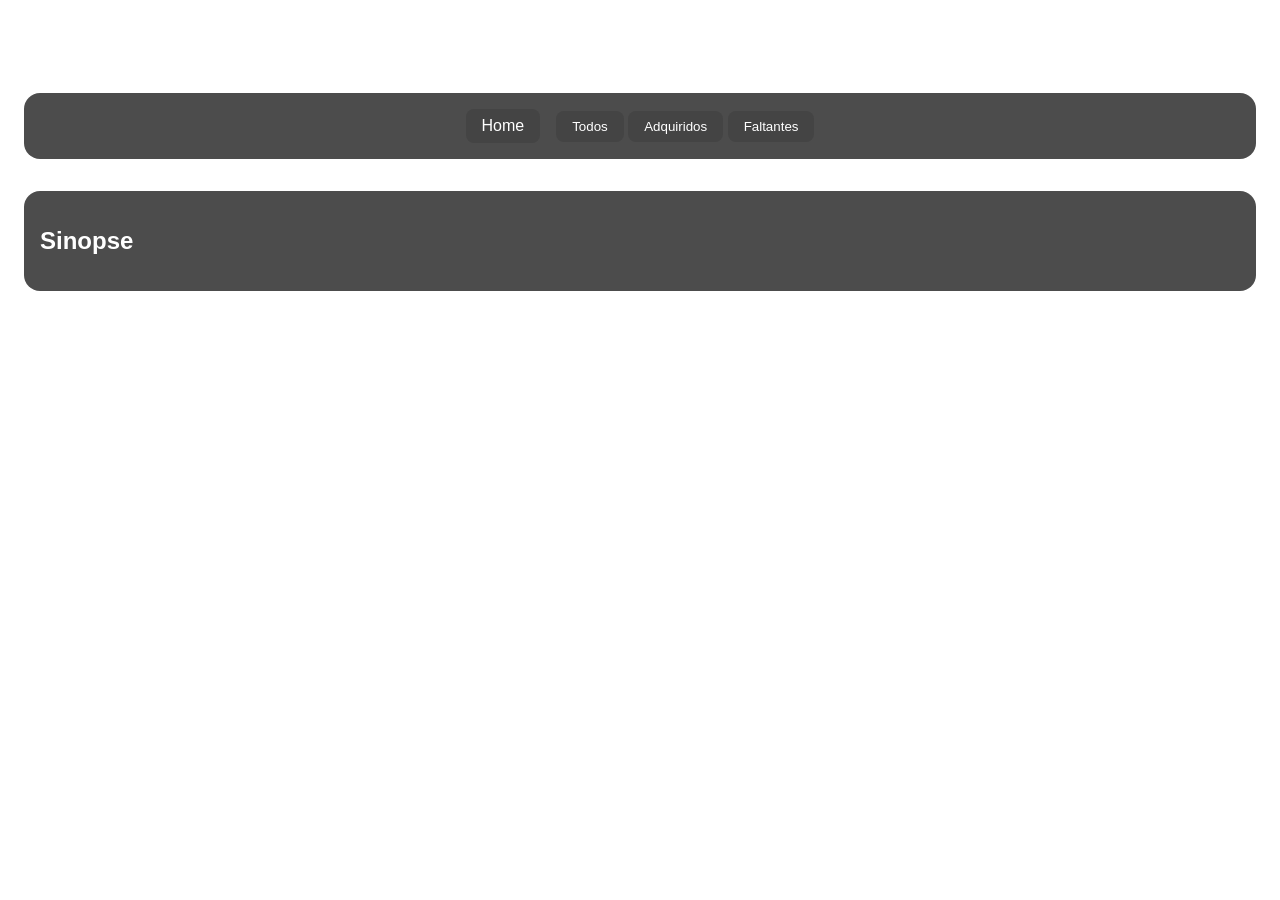
==== volumes.html @ e49b48f2 "update" ====
<!DOCTYPE html>
<html lang="pt">
<head>
    <meta charset="UTF-8">
    <meta name="viewport" content="width=device-width, initial-scale=1.0">
    <link rel="stylesheet" href="style.css">
    <title>Volumes</title>
</head>
<body>
    <header>
        <a href="index.html" class="back-button">&#x2190; Voltar</a>
        <h1 id="manga-title"></h1>
        <div class="filter-bar">
            <a href="index.html" class="home-button">Home</a>
            <div class="filter-options">
                <button class="filter-button" data-filter="all">Todos</button>
                <button class="filter-button" data-filter="Adquirido">Adquiridos</button>
                <button class="filter-button" data-filter="Falta">Faltantes</button>
            </div>
        </div>
    </header>
    <main>
        <div class="synopsis-container">
            <h2>Sinopse</h2>
            <p id="manga-synopsis"></p>
        </div>
        <div class="content-container" id="volumes-container">
            <!-- Cards dos volumes serão adicionados dinamicamente pelo JavaScript -->
        </div>
    </main>
    <script defer type="module" src="volumes.js"></script>
</body>
</html>
---- style.css ----
body {
  /* background-image: url('https://i.redd.it/i-made-manga-pages-based-wallpapers-for-naruto-and-sasuke-v0-ufycsf8i9r1f1.png?width=1920&format=png&auto=webp&s=c64f7062c6dee351422fd7d8c6d6ae13294cc7b7'); */
  background-size: cover;
  background-repeat: no-repeat;
  background-attachment: fixed;
  font-family: sans-serif;
  color: white;
}

header {
    display: grid;
    grid-template-columns: auto 1fr auto;
    align-items: center;
    padding: 16px;
    gap: 16px;
    grid-row-gap: 32px;
}

header h1 {
    text-align: center;
    grid-column: 1 / -1;
    margin: 0;
}

#manga-title {
    grid-column: 2;
}

.back-button {
    grid-column: 1;
    grid-row: 1;
    justify-self: start;
    color: white;
    text-decoration: none;
    font-size: 2rem;
}

.filter-bar {
    grid-column: 1 / -1;
    display: flex;
    justify-content: center;
    align-items: center;
    gap: 16px;
    background: rgba(0,0,0,0.7);
    padding: 16px;
    border-radius: 16px;
}

.home-button, .filter-button {
    background: #444;
    color: white;
    border: none;
    padding: 8px 16px;
    border-radius: 8px;
    cursor: pointer;
    text-decoration: none;
}

.filter-button.active {
    background: #666;
}

#search-bar {
    background: #444;
    border: 1px solid #666;
    color: white;
    padding: 8px;
    border-radius: 8px;
}

content, .content-container {
    display: flex;
    flex-wrap: wrap;
    justify-content: center;
    align-items: center;
    gap: 16px;
}

.card{
    width: 200px;
    height: 300px;
    border-radius: 16px;
    overflow: hidden;
    position: relative;
    box-shadow: 0 4px 8px rgba(0,0,0,0.1);
    cursor: pointer;
}

.card img{
    width: 100%;
    height: 100%;
    object-fit: cover;
    position: absolute;
    top: 0;
    left: 0;
    z-index: -1;
}

.card-info {
    position: absolute;
    bottom: 0;
    left: 0;
    right: 0;
    background: #ffffff;
    background: linear-gradient(0deg, rgba(255, 255, 255, 1) 0%, rgba(255, 255, 255, 1) 50%, rgba(255, 255, 255, 0) 100%);    color: black;
    padding: 16px;
}

.card-info h2 {
    margin: 0;
    font-size: 1.2rem;
}

.card-info p {
    margin: 4px 0 0;
    font-size: 0.9rem;
    opacity: 0.8;
}

.synopsis-container {
    background: rgba(0,0,0,0.7);
    padding: 16px;
    border-radius: 16px;
    margin: 16px;
}

.volume-card {
    cursor: default;
}
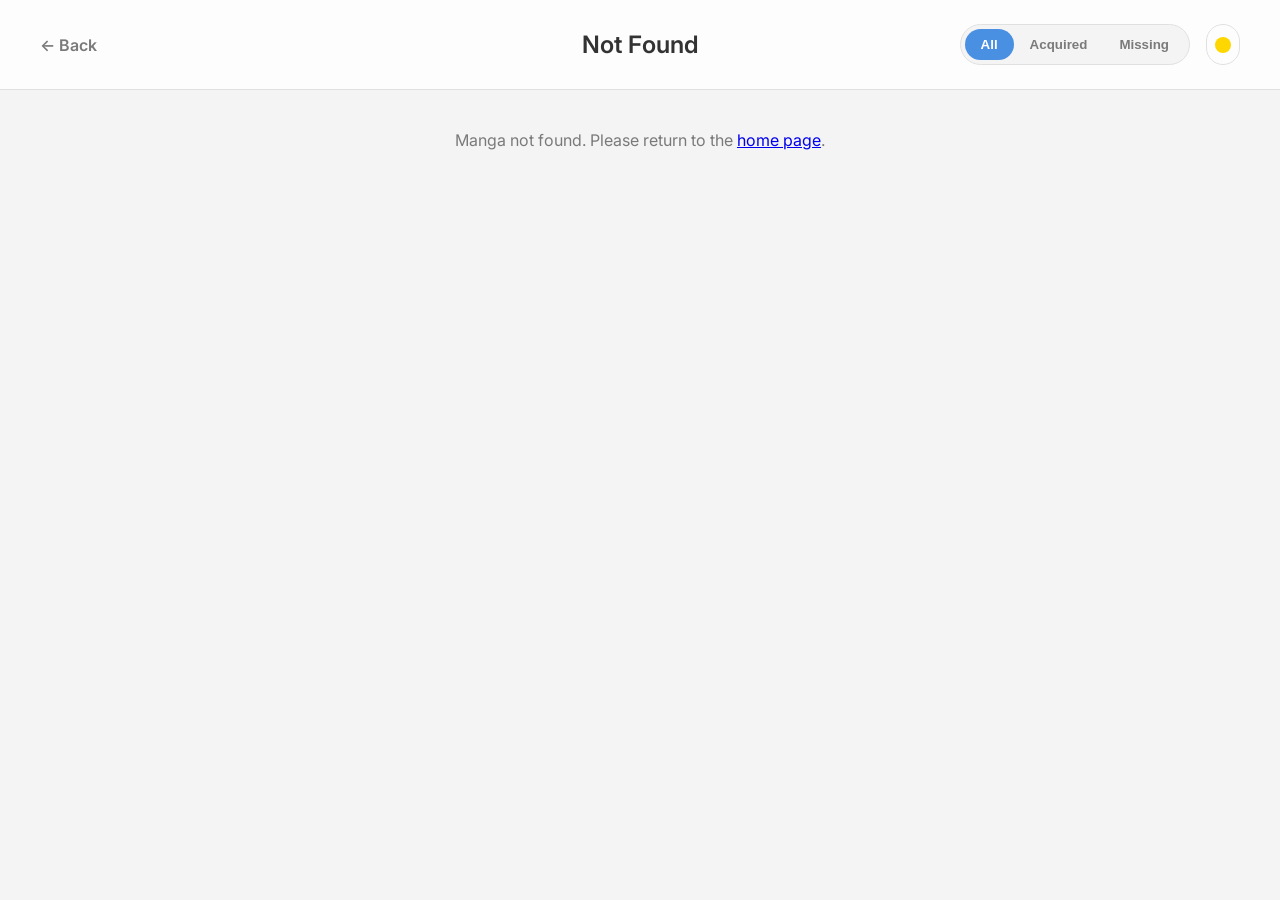
==== commit c69108c6: "update" ====
--- a/volumes.html
+++ b/volumes.html
@@ -4,30 +4,38 @@
     <meta charset="UTF-8">
     <meta name="viewport" content="width=device-width, initial-scale=1.0">
     <link rel="stylesheet" href="style.css">
+    <link rel="preconnect" href="https://fonts.googleapis.com">
+    <link rel="preconnect" href="https://fonts.gstatic.com" crossorigin>
+    <link href="https://fonts.googleapis.com/css2?family=Inter:wght@400;600;700&display=swap" rel="stylesheet">
     <title>Volumes</title>
 </head>
 <body>
     <header>
-        <a href="index.html" class="back-button">&#x2190; Voltar</a>
-        <h1 id="manga-title"></h1>
-        <div class="filter-bar">
-            <a href="index.html" class="home-button">Home</a>
-            <div class="filter-options">
-                <button class="filter-button" data-filter="all">Todos</button>
-                <button class="filter-button" data-filter="Adquirido">Adquiridos</button>
-                <button class="filter-button" data-filter="Falta">Faltantes</button>
+        <div class="header-content">
+            <a href="index.html" class="back-button">&#x2190; Back</a>
+            <h1 id="manga-title"></h1>
+            <div class="controls">
+                <div class="filter-options">
+                    <button class="filter-button active" data-filter="all">All</button>
+                    <button class="filter-button" data-filter="Adquirido">Acquired</button>
+                    <button class="filter-button" data-filter="Falta">Missing</button>
+                </div>
+                <button id="theme-toggle" class="theme-button">
+                    <span class="theme-icon"></span>
+                </button>
             </div>
         </div>
     </header>
     <main>
         <div class="synopsis-container">
-            <h2>Sinopse</h2>
+            <h2>Synopsis</h2>
             <p id="manga-synopsis"></p>
         </div>
-        <div class="content-container" id="volumes-container">
-            <!-- Cards dos volumes serão adicionados dinamicamente pelo JavaScript -->
+        <div class="card-grid" id="volumes-container">
+            <!-- Volume cards will be dynamically added here by JavaScript -->
         </div>
     </main>
     <script defer type="module" src="volumes.js"></script>
+    <script defer src="theme.js"></script>
 </body>
 </html>
--- a/style.css
+++ b/style.css
@@ -1,129 +1,270 @@
+:root {
+    --accent-color: #4A90E2;
+    --accent-color-dark: #357ABD;
+    --font-family: 'Inter', sans-serif;
+}
+
 body {
-  /* background-image: url('https://i.redd.it/i-made-manga-pages-based-wallpapers-for-naruto-and-sasuke-v0-ufycsf8i9r1f1.png?width=1920&format=png&auto=webp&s=c64f7062c6dee351422fd7d8c6d6ae13294cc7b7'); */
-  background-size: cover;
-  background-repeat: no-repeat;
-  background-attachment: fixed;
-  font-family: sans-serif;
-  color: white;
+    --background-color: #111;
+    --header-bg-color: rgba(17, 17, 17, 0.8);
+    --card-color: #1C1C1C;
+    --primary-text-color: #EAEAEA;
+    --secondary-text-color: #A0A0A0;
+    --border-color: #2A2A2A;
+    --shadow-color: rgba(0, 0, 0, 0.5);
+    --noise-texture: url('[data-uri]');
+
+    background-color: var(--background-color);
+    color: var(--primary-text-color);
+    font-family: var(--font-family);
+    margin: 0;
+    background-image: var(--noise-texture);
+    transition: background-color 0.3s, color 0.3s;
+}
+
+body[data-theme="light"] {
+    --background-color: #F4F4F4;
+    --header-bg-color: rgba(255, 255, 255, 0.8);
+    --card-color: #FFFFFF;
+    --primary-text-color: #333333;
+    --secondary-text-color: #7A7A7A;
+    --border-color: #E0E0E0;
+    --shadow-color: rgba(0, 0, 0, 0.1);
+    --noise-texture: none;
 }
 
 header {
+    background-color: var(--header-bg-color);
+    backdrop-filter: blur(10px);
+    border-bottom: 1px solid var(--border-color);
+    padding: 24px;
+    position: sticky;
+    top: 0;
+    z-index: 10;
+    transition: background-color 0.3s, border-color 0.3s;
+}
+
+.header-content {
+    max-width: 1200px;
+    margin: 0 auto;
     display: grid;
-    grid-template-columns: auto 1fr auto;
-    align-items: center;
-    padding: 16px;
-    gap: 16px;
-    grid-row-gap: 32px;
-}
-
-header h1 {
-    text-align: center;
-    grid-column: 1 / -1;
-    margin: 0;
-}
-
-#manga-title {
-    grid-column: 2;
-}
-
-.back-button {
-    grid-column: 1;
-    grid-row: 1;
-    justify-self: start;
-    color: white;
-    text-decoration: none;
-    font-size: 2rem;
-}
-
-.filter-bar {
-    grid-column: 1 / -1;
-    display: flex;
-    justify-content: center;
+    grid-template-columns: 1fr auto 1fr;
     align-items: center;
     gap: 16px;
-    background: rgba(0,0,0,0.7);
-    padding: 16px;
+}
+
+h1 {
+    font-size: 1.5rem;
+    font-weight: 600;
+    margin: 0;
+    text-align: center;
+    white-space: nowrap;
+    overflow: hidden;
+    text-overflow: ellipsis;
+}
+
+.back-button {
+    font-size: 1rem;
+    font-weight: 600;
+    color: var(--secondary-text-color);
+    text-decoration: none;
+    transition: color 0.3s;
+    justify-self: start;
+}
+
+.back-button:hover {
+    color: var(--primary-text-color);
+}
+
+.controls {
+    display: flex;
+    gap: 16px;
+    justify-self: end;
+}
+
+.filter-options {
+    display: flex;
+    background-color: var(--background-color);
+    border-radius: 999px;
+    padding: 4px;
+    border: 1px solid var(--border-color);
+    transition: background-color 0.3s, border-color 0.3s;
+}
+
+.filter-button {
+    background: transparent;
+    border: none;
+    color: var(--secondary-text-color);
+    padding: 8px 16px;
+    border-radius: 999px;
+    cursor: pointer;
+    font-weight: 600;
+    transition: background-color 0.3s, color 0.3s;
+}
+
+.filter-button.active {
+    background-color: var(--accent-color);
+    color: #FFF;
+}
+
+#search-bar {
+    background: var(--background-color);
+    border: 1px solid var(--border-color);
+    color: var(--primary-text-color);
+    border-radius: 999px;
+    padding: 8px 16px;
+    font-size: 0.9rem;
+    width: 200px;
+    transition: background-color 0.3s, border-color 0.3s, color 0.3s;
+}
+
+#search-bar:focus {
+    outline: none;
+    border-color: var(--accent-color);
+}
+
+.theme-button {
+    background: transparent;
+    border: 1px solid var(--border-color);
+    border-radius: 999px;
+    padding: 8px;
+    cursor: pointer;
+    display: flex;
+    align-items: center;
+    justify-content: center;
+    transition: border-color 0.3s, background-color 0.3s;
+}
+
+.theme-icon {
+    width: 16px;
+    height: 16px;
+    border-radius: 50%;
+    background-color: var(--primary-text-color);
+    transition: background-color 0.3s;
+}
+
+body[data-theme="light"] .theme-icon {
+    background-color: #FFD700; /* Sun icon */
+}
+
+body[data-theme="dark"] .theme-icon {
+    background-color: #EAEAEA; /* Moon icon */
+}
+
+main {
+    padding: 24px;
+    max-width: 1200px;
+    margin: 0 auto;
+}
+
+.synopsis-container {
+    background-color: var(--card-color);
+    border: 1px solid var(--border-color);
+    padding: 24px;
     border-radius: 16px;
-}
-
-.home-button, .filter-button {
-    background: #444;
-    color: white;
-    border: none;
-    padding: 8px 16px;
-    border-radius: 8px;
-    cursor: pointer;
-    text-decoration: none;
-}
-
-.filter-button.active {
-    background: #666;
-}
-
-#search-bar {
-    background: #444;
-    border: 1px solid #666;
-    color: white;
-    padding: 8px;
-    border-radius: 8px;
-}
-
-content, .content-container {
-    display: flex;
-    flex-wrap: wrap;
-    justify-content: center;
-    align-items: center;
-    gap: 16px;
-}
-
-.card{
-    width: 200px;
-    height: 300px;
+    margin-bottom: 24px;
+    transition: background-color 0.3s, border-color 0.3s;
+}
+
+.synopsis-container h2 {
+    margin: 0 0 16px 0;
+    font-size: 1.2rem;
+    color: var(--primary-text-color);
+    border-bottom: 1px solid var(--border-color);
+    padding-bottom: 16px;
+    transition: color 0.3s, border-color 0.3s;
+}
+
+.synopsis-container p {
+    margin: 0;
+    font-size: 1rem;
+    line-height: 1.6;
+    color: var(--secondary-text-color);
+    transition: color 0.3s;
+}
+
+.card-grid {
+    display: grid;
+    grid-template-columns: repeat(auto-fill, minmax(220px, 1fr));
+    gap: 24px;
+}
+
+.card {
+    position: relative;
+    background-color: var(--card-color);
     border-radius: 16px;
     overflow: hidden;
+    border: 1px solid var(--border-color);
+    box-shadow: 0 4px 12px var(--shadow-color);
+    transition: transform 0.3s ease, box-shadow 0.3s ease, background-color 0.3s, border-color 0.3s;
+}
+
+.card:hover {
+    transform: translateY(-8px);
+    box-shadow: 0 12px 24px var(--shadow-color), 0 0 20px var(--accent-color);
+}
+
+.card.disabled {
+    cursor: default;
+    transform: none;
+    box-shadow: 0 4px 12px var(--shadow-color);
+}
+
+.card-image-container {
+    width: 100%;
+    padding-top: 140%; /* Aspect ratio for the image */
     position: relative;
-    box-shadow: 0 4px 8px rgba(0,0,0,0.1);
-    cursor: pointer;
-}
-
-.card img{
+    overflow: hidden;
+}
+
+.card-image {
+    position: absolute;
+    top: 0;
+    left: 0;
     width: 100%;
     height: 100%;
     object-fit: cover;
+}
+
+.card-content {
+    padding: 16px;
+}
+
+.card-title {
+    font-size: 1.1rem;
+    font-weight: 600;
+    margin: 0;
+    white-space: nowrap;
+    overflow: hidden;
+    text-overflow: ellipsis;
+    color: var(--primary-text-color);
+    transition: color 0.3s;
+}
+
+.card-subtitle {
+    font-size: 0.9rem;
+    color: var(--secondary-text-color);
+    margin: 4px 0 0;
+    transition: color 0.3s;
+}
+
+.card-volume-count {
     position: absolute;
-    top: 0;
-    left: 0;
-    z-index: -1;
-}
-
-.card-info {
-    position: absolute;
-    bottom: 0;
-    left: 0;
-    right: 0;
-    background: #ffffff;
-    background: linear-gradient(0deg, rgba(255, 255, 255, 1) 0%, rgba(255, 255, 255, 1) 50%, rgba(255, 255, 255, 0) 100%);    color: black;
-    padding: 16px;
-}
-
-.card-info h2 {
-    margin: 0;
-    font-size: 1.2rem;
-}
-
-.card-info p {
-    margin: 4px 0 0;
-    font-size: 0.9rem;
-    opacity: 0.8;
-}
-
-.synopsis-container {
-    background: rgba(0,0,0,0.7);
-    padding: 16px;
-    border-radius: 16px;
-    margin: 16px;
-}
-
-.volume-card {
-    cursor: default;
-}
+    bottom: 8px;
+    right: 8px;
+    background-color: rgba(0, 0, 0, 0.5);
+    color: #FFFFFF;
+    font-size: 0.75rem;
+    font-weight: 600;
+    padding: 4px 8px;
+    border-radius: 8px;
+    margin: 0;
+    z-index: 2;
+}
+
+.no-results {
+    color: var(--secondary-text-color);
+    text-align: center;
+    width: 100%;
+    grid-column: 1 / -1;
+}
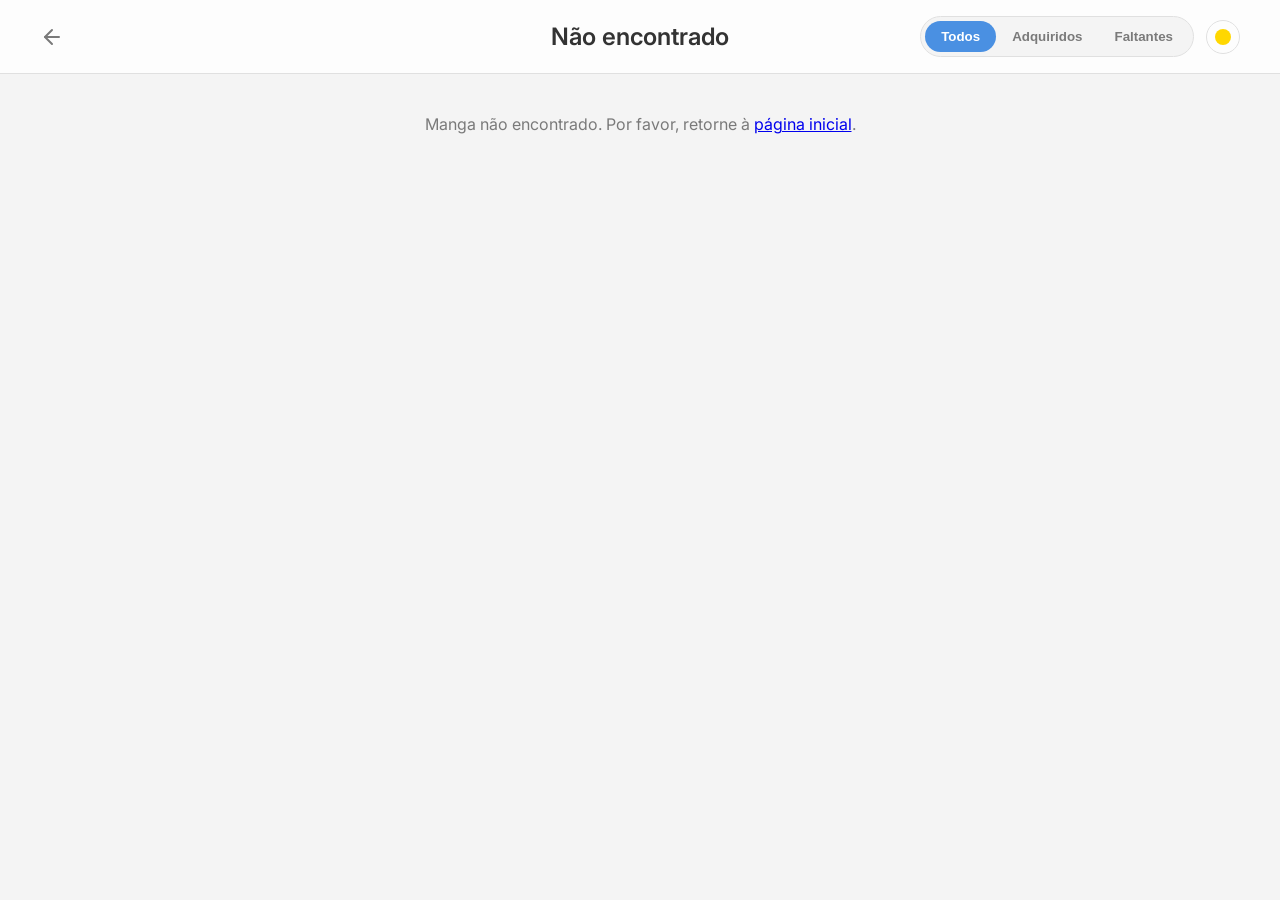
==== commit 960ac842: "update" ====
--- a/volumes.html
+++ b/volumes.html
@@ -12,13 +12,15 @@
 <body>
     <header>
         <div class="header-content">
-            <a href="index.html" class="back-button">&#x2190; Back</a>
+            <a href="index.html" class="back-button">
+                <svg xmlns="http://www.w3.org/2000/svg" width="24" height="24" viewBox="0 0 24 24" fill="none" stroke="currentColor" stroke-width="2" stroke-linecap="round" stroke-linejoin="round" class="feather feather-arrow-left"><line x1="19" y1="12" x2="5" y2="12"></line><polyline points="12 19 5 12 12 5"></polyline></svg>
+            </a>
             <h1 id="manga-title"></h1>
             <div class="controls">
                 <div class="filter-options">
-                    <button class="filter-button active" data-filter="all">All</button>
-                    <button class="filter-button" data-filter="Adquirido">Acquired</button>
-                    <button class="filter-button" data-filter="Falta">Missing</button>
+                    <button class="filter-button active" data-filter="all">Todos</button>
+                    <button class="filter-button" data-filter="Adquirido">Adquiridos</button>
+                    <button class="filter-button" data-filter="Falta">Faltantes</button>
                 </div>
                 <button id="theme-toggle" class="theme-button">
                     <span class="theme-icon"></span>
@@ -28,7 +30,7 @@
     </header>
     <main>
         <div class="synopsis-container">
-            <h2>Synopsis</h2>
+            <h2>Sinopse</h2>
             <p id="manga-synopsis"></p>
         </div>
         <div class="card-grid" id="volumes-container">
--- a/style.css
+++ b/style.css
@@ -37,11 +37,11 @@
     background-color: var(--header-bg-color);
     backdrop-filter: blur(10px);
     border-bottom: 1px solid var(--border-color);
-    padding: 24px;
+    padding: 16px 24px;
     position: sticky;
     top: 0;
     z-index: 10;
-    transition: background-color 0.3s, border-color 0.3s;
+    transition: background-color 0.3s, border-color 0.3s, opacity 0.4s ease-out;
 }
 
 .header-content {
@@ -64,6 +64,8 @@
 }
 
 .back-button {
+    display: flex;
+    align-items: center;
     font-size: 1rem;
     font-weight: 600;
     color: var(--secondary-text-color);
@@ -78,8 +80,9 @@
 
 .controls {
     display: flex;
-    gap: 16px;
+    gap: 12px;
     justify-self: end;
+    align-items: center; /* This is the new line */
 }
 
 .filter-options {
@@ -157,36 +160,16 @@
     margin: 0 auto;
 }
 
-.synopsis-container {
-    background-color: var(--card-color);
-    border: 1px solid var(--border-color);
-    padding: 24px;
-    border-radius: 16px;
-    margin-bottom: 24px;
-    transition: background-color 0.3s, border-color 0.3s;
-}
-
-.synopsis-container h2 {
-    margin: 0 0 16px 0;
-    font-size: 1.2rem;
-    color: var(--primary-text-color);
-    border-bottom: 1px solid var(--border-color);
-    padding-bottom: 16px;
-    transition: color 0.3s, border-color 0.3s;
-}
-
-.synopsis-container p {
-    margin: 0;
-    font-size: 1rem;
-    line-height: 1.6;
-    color: var(--secondary-text-color);
-    transition: color 0.3s;
-}
-
 .card-grid {
     display: grid;
     grid-template-columns: repeat(auto-fill, minmax(220px, 1fr));
     gap: 24px;
+    transition: opacity 0.4s ease-out;
+}
+
+.card-grid.grid-faded {
+    opacity: 0.2;
+    pointer-events: none;
 }
 
 .card {
@@ -196,7 +179,7 @@
     overflow: hidden;
     border: 1px solid var(--border-color);
     box-shadow: 0 4px 12px var(--shadow-color);
-    transition: transform 0.3s ease, box-shadow 0.3s ease, background-color 0.3s, border-color 0.3s;
+    transition: transform 0.3s ease, box-shadow 0.3s ease, background-color 0.3s, border-color 0.3s, opacity 0.4s ease-out;
 }
 
 .card:hover {
@@ -204,15 +187,9 @@
     box-shadow: 0 12px 24px var(--shadow-color), 0 0 20px var(--accent-color);
 }
 
-.card.disabled {
-    cursor: default;
-    transform: none;
-    box-shadow: 0 4px 12px var(--shadow-color);
-}
-
 .card-image-container {
     width: 100%;
-    padding-top: 140%; /* Aspect ratio for the image */
+    padding-top: 140%;
     position: relative;
     overflow: hidden;
 }
@@ -237,29 +214,24 @@
     white-space: nowrap;
     overflow: hidden;
     text-overflow: ellipsis;
-    color: var(--primary-text-color);
-    transition: color 0.3s;
 }
 
 .card-subtitle {
     font-size: 0.9rem;
     color: var(--secondary-text-color);
     margin: 4px 0 0;
-    transition: color 0.3s;
 }
 
 .card-volume-count {
     position: absolute;
-    bottom: 8px;
-    right: 8px;
-    background-color: rgba(0, 0, 0, 0.5);
+    bottom: 6px;
+    right: 6px;
+    background-color: rgba(0, 0, 0, 0.4);
     color: #FFFFFF;
-    font-size: 0.75rem;
-    font-weight: 600;
-    padding: 4px 8px;
-    border-radius: 8px;
-    margin: 0;
-    z-index: 2;
+    font-size: 0.7rem;
+    font-weight: 500;
+    padding: 3px 6px;
+    border-radius: 6px;
 }
 
 .no-results {
@@ -268,3 +240,121 @@
     width: 100%;
     grid-column: 1 / -1;
 }
+
+/* --- Shared Element Transition --- */
+
+.flying-clone {
+    z-index: 10000;
+    object-fit: cover;
+    transition: top 0.5s ease-in-out, left 0.5s ease-in-out, width 0.5s ease-in-out, height 0.5s ease-in-out, border-radius 0.5s ease-in-out;
+}
+
+.loading-overlay {
+    position: fixed;
+    top: 0;
+    left: 0;
+    width: 100%;
+    height: 100%;
+    background-color: rgba(0, 0, 0, 0.6);
+    backdrop-filter: blur(10px);
+    z-index: 9999;
+    display: flex;
+    align-items: center;
+    justify-content: center;
+    opacity: 0;
+    transition: opacity 0.5s ease-out;
+}
+
+.loading-overlay.visible {
+    opacity: 1;
+}
+
+.loading-card {
+    position: relative;
+    width: 90vw;
+    max-width: 800px;
+    height: 70vh;
+    max-height: 500px;
+    border-radius: 24px;
+    box-shadow: 0 16px 48px var(--shadow-color);
+    border: 1px solid var(--border-color);
+    background-size: cover;
+    background-position: center;
+    overflow: hidden;
+}
+
+.loading-card::before {
+    content: '';
+    position: absolute;
+    top: 0;
+    left: 0;
+    width: 100%;
+    height: 100%;
+    background: linear-gradient(to right, rgba(0,0,0,0.8) 30%, rgba(0,0,0,0.2) 70%);
+    z-index: 1;
+}
+
+.loading-content {
+    position: relative;
+    display: flex;
+    gap: 32px;
+    padding: 40px;
+    width: 100%;
+    height: 100%;
+    z-index: 2;
+    box-sizing: border-box;
+}
+
+.loading-cover {
+    width: 35%;
+    height: 100%;
+    object-fit: cover;
+    border-radius: 16px;
+    box-shadow: 0 8px 24px rgba(0, 0, 0, 0.5);
+    flex-shrink: 0;
+}
+
+.loading-info {
+    flex: 1;
+    display: flex;
+    flex-direction: column;
+    color: #FFFFFF;
+    height: 100%;
+    overflow: hidden;
+    transition: opacity 0.4s ease-out 0.3s;
+}
+
+.loading-info h2 {
+    font-size: 2.2rem;
+    font-weight: 700;
+    margin: 0 0 16px 0;
+    text-shadow: 0 2px 8px rgba(0,0,0,0.7);
+    flex-shrink: 0;
+}
+
+.loading-info p {
+    flex-grow: 1;
+    overflow-y: auto;
+    line-height: 1.7;
+    font-size: 1rem;
+    color: rgba(255, 255, 255, 0.85);
+    margin: 0;
+    padding-right: 16px;
+}
+
+.loading-spinner {
+    align-self: center;
+    margin-top: 24px;
+    border: 4px solid rgba(255, 255, 255, 0.3);
+    border-radius: 50%;
+    border-top: 4px solid var(--accent-color);
+    width: 40px;
+    height: 40px;
+    animation: spin 1s linear infinite;
+    flex-shrink: 0;
+}
+
+@keyframes spin {
+    0% { transform: rotate(0deg); }
+    100% { transform: rotate(360deg); }
+}
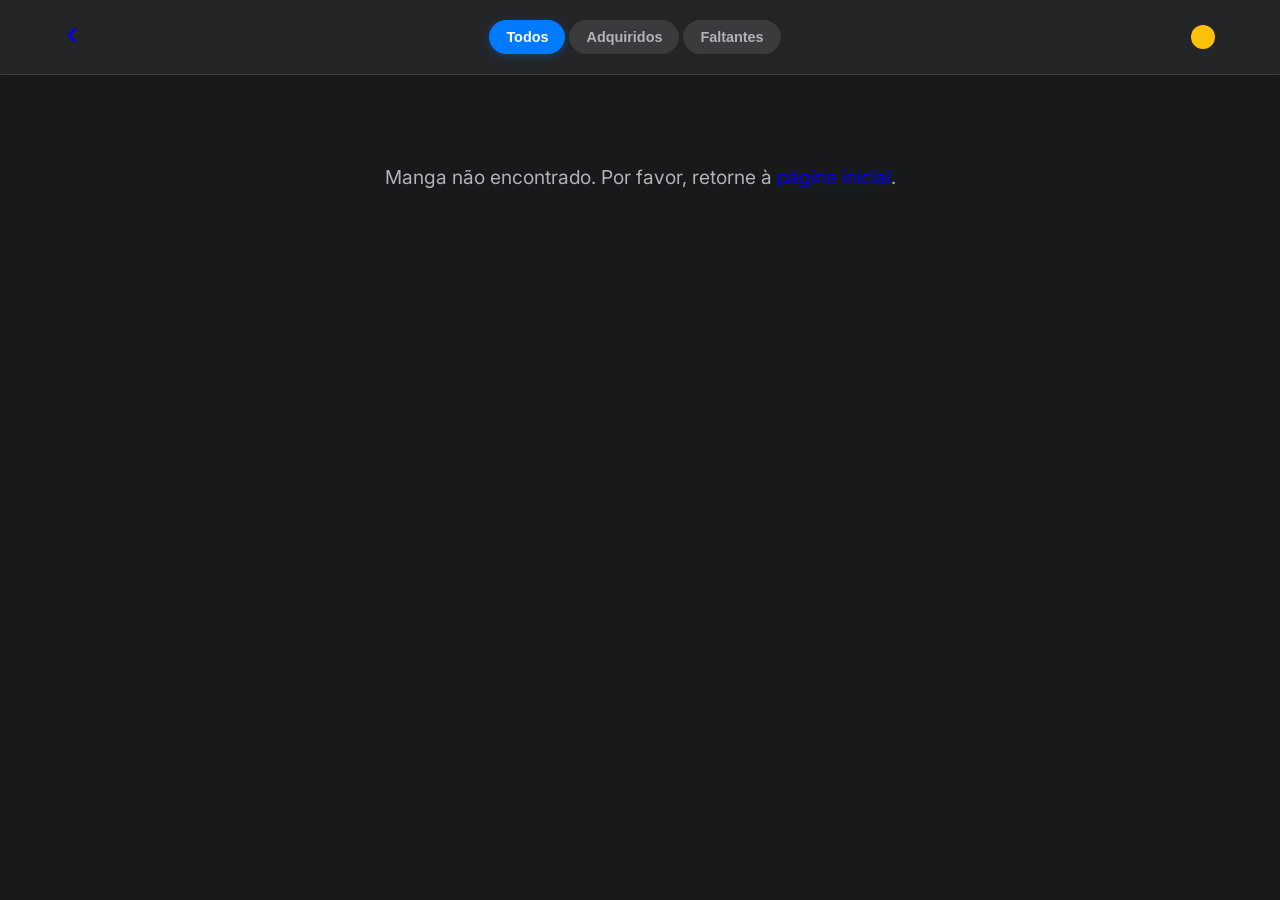
==== commit ea831389: "update" ====
--- a/volumes.html
+++ b/volumes.html
@@ -1,43 +1,46 @@
 <!DOCTYPE html>
-<html lang="pt">
+<html lang="pt-BR">
 <head>
     <meta charset="UTF-8">
     <meta name="viewport" content="width=device-width, initial-scale=1.0">
+    <title id="page-title">Carregando...</title>
     <link rel="stylesheet" href="style.css">
     <link rel="preconnect" href="https://fonts.googleapis.com">
     <link rel="preconnect" href="https://fonts.gstatic.com" crossorigin>
     <link href="https://fonts.googleapis.com/css2?family=Inter:wght@400;600;700&display=swap" rel="stylesheet">
-    <title>Volumes</title>
 </head>
-<body>
-    <header>
+<body data-theme="dark">
+
+    <div class="wallpaper-bg" id="manga-wallpaper-bg"></div>
+
+    <header class="manga-header">
         <div class="header-content">
-            <a href="index.html" class="back-button">
-                <svg xmlns="http://www.w3.org/2000/svg" width="24" height="24" viewBox="0 0 24 24" fill="none" stroke="currentColor" stroke-width="2" stroke-linecap="round" stroke-linejoin="round" class="feather feather-arrow-left"><line x1="19" y1="12" x2="5" y2="12"></line><polyline points="12 19 5 12 12 5"></polyline></svg>
+            <a href="index.html" class="back-button" aria-label="Voltar para a coleção">
+                <svg xmlns="http://www.w3.org/2000/svg" width="24" height="24" viewBox="0 0 24 24" fill="none" stroke="currentColor" stroke-width="2.5" stroke-linecap="round" stroke-linejoin="round"><path d="M15 18L9 12l6-6"/></svg>
             </a>
-            <h1 id="manga-title"></h1>
-            <div class="controls">
-                <div class="filter-options">
-                    <button class="filter-button active" data-filter="all">Todos</button>
-                    <button class="filter-button" data-filter="Adquirido">Adquiridos</button>
-                    <button class="filter-button" data-filter="Falta">Faltantes</button>
-                </div>
-                <button id="theme-toggle" class="theme-button">
-                    <span class="theme-icon"></span>
-                </button>
+            <div class="filter-controls">
+                <button class="filter-button active" data-filter="all">Todos</button>
+                <button class="filter-button" data-filter="Adquirido">Adquiridos</button>
+                <button class="filter-button" data-filter="Falta">Faltantes</button>
             </div>
+            <button class="theme-button" aria-label="Mudar tema">
+                <div class="theme-icon"></div>
+            </button>
         </div>
     </header>
-    <main>
-        <div class="synopsis-container">
-            <h2>Sinopse</h2>
-            <p id="manga-synopsis"></p>
+
+    <main class="manga-detail-main">
+        <div class="manga-info">
+            <h1 id="manga-title">Carregando...</h1>
+            <p id="manga-synopsis">Carregando...</p>
         </div>
-        <div class="card-grid" id="volumes-container">
-            <!-- Volume cards will be dynamically added here by JavaScript -->
+
+        <div id="volumes-container" class="card-grid">
+            <!-- Volumes do mangá serão inseridos aqui -->
         </div>
     </main>
-    <script defer type="module" src="volumes.js"></script>
-    <script defer src="theme.js"></script>
+
+    <script src="theme.js"></script>
+    <script type="module" src="volumes.js"></script>
 </body>
 </html>
--- a/style.css
+++ b/style.css
@@ -1,197 +1,201 @@
+/* Basic Reset & Root Variables */
 :root {
-    --accent-color: #4A90E2;
-    --accent-color-dark: #357ABD;
-    --font-family: 'Inter', sans-serif;
+    --background-color-light: #f0f2f5;
+    --background-color-secondary-light: #ffffff;
+    --background-color-tertiary-light: #e4e6eb;
+    --text-color-light: #050505;
+    --text-color-secondary-light: #65676b;
+    --border-color-light: #ced0d4;
+    --accent-color: #007bff; 
+    --accent-color-darker: #0056b3;
+    --accent-color-translucent: rgba(0, 123, 255, 0.1);
+    --accent-color-rgb: 0, 123, 255;
+
+    --background-color-dark: #18191a;
+    --background-color-secondary-dark: #242526;
+    --background-color-tertiary-dark: #3a3b3c;
+    --text-color-dark: #e4e6eb;
+    --text-color-secondary-dark: #b0b3b8;
+    --border-color-dark: #3a3b3c;
+
+    --card-shadow: 0 4px 12px rgba(0, 0, 0, 0.1);
+    --card-shadow-hover: 0 6px 16px rgba(0, 0, 0, 0.12);
+    --card-border-radius: 12px;
+}
+
+[data-theme='light'] {
+    --background-color: var(--background-color-light);
+    --background-color-secondary: var(--background-color-secondary-light);
+    --background-color-tertiary: var(--background-color-tertiary-light);
+    --text-color: var(--text-color-light);
+    --text-color-secondary: var(--text-color-secondary-light);
+    --border-color: var(--border-color-light);
+}
+
+[data-theme='dark'] {
+    --background-color: var(--background-color-dark);
+    --background-color-secondary: var(--background-color-secondary-dark);
+    --background-color-tertiary: var(--background-color-tertiary-dark);
+    --text-color: var(--text-color-dark);
+    --text-color-secondary: var(--text-color-secondary-dark);
+    --border-color: var(--border-color-dark);
+}
+
+* {
+    margin: 0;
+    padding: 0;
+    box-sizing: border-box;
 }
 
 body {
-    --background-color: #111;
-    --header-bg-color: rgba(17, 17, 17, 0.8);
-    --card-color: #1C1C1C;
-    --primary-text-color: #EAEAEA;
-    --secondary-text-color: #A0A0A0;
-    --border-color: #2A2A2A;
-    --shadow-color: rgba(0, 0, 0, 0.5);
-    --noise-texture: url('[data-uri]');
-
+    font-family: 'Inter', sans-serif;
     background-color: var(--background-color);
-    color: var(--primary-text-color);
-    font-family: var(--font-family);
-    margin: 0;
-    background-image: var(--noise-texture);
+    color: var(--text-color);
     transition: background-color 0.3s, color 0.3s;
-}
-
-body[data-theme="light"] {
-    --background-color: #F4F4F4;
-    --header-bg-color: rgba(255, 255, 255, 0.8);
-    --card-color: #FFFFFF;
-    --primary-text-color: #333333;
-    --secondary-text-color: #7A7A7A;
-    --border-color: #E0E0E0;
-    --shadow-color: rgba(0, 0, 0, 0.1);
-    --noise-texture: none;
-}
-
+    font-size: 16px;
+}
+
+/* Main Wallpaper */
+.main-wallpaper {
+    position: fixed;
+    top: 0;
+    left: 0;
+    width: 100%;
+    height: 100%;
+    z-index: -1;
+    background-size: cover;
+    background-position: center;
+    opacity: 0;
+    transition: opacity 0.5s ease-in-out;
+    filter: blur(8px) brightness(0.6);
+}
+
+.main-wallpaper.visible {
+    opacity: 0.2;
+}
+
+/* Header */
 header {
-    background-color: var(--header-bg-color);
-    backdrop-filter: blur(10px);
-    border-bottom: 1px solid var(--border-color);
-    padding: 16px 24px;
+    background-color: var(--background-color-secondary);
+    padding: 20px 0;
     position: sticky;
     top: 0;
-    z-index: 10;
-    transition: background-color 0.3s, border-color 0.3s, opacity 0.4s ease-out;
+    z-index: 100;
+    box-shadow: 0 2px 10px rgba(0, 0, 0, 0.1);
+    border-bottom: 1px solid var(--border-color);
 }
 
 .header-content {
     max-width: 1200px;
     margin: 0 auto;
-    display: grid;
-    grid-template-columns: 1fr auto 1fr;
+    padding: 0 20px;
+    display: flex;
+    justify-content: space-between;
     align-items: center;
-    gap: 16px;
-}
-
-h1 {
-    font-size: 1.5rem;
-    font-weight: 600;
-    margin: 0;
-    text-align: center;
-    white-space: nowrap;
-    overflow: hidden;
-    text-overflow: ellipsis;
-}
-
-.back-button {
+}
+
+header h1 {
+    font-size: 1.8rem;
+    font-weight: 700;
+    color: var(--text-color);
+}
+
+.controls {
     display: flex;
     align-items: center;
+    gap: 15px;
+}
+
+/* Search Bar */
+#search-bar {
+    padding: 10px 15px;
+    border-radius: 20px;
+    border: 1px solid var(--border-color);
+    background-color: var(--background-color-tertiary);
+    color: var(--text-color);
     font-size: 1rem;
-    font-weight: 600;
-    color: var(--secondary-text-color);
-    text-decoration: none;
-    transition: color 0.3s;
-    justify-self: start;
-}
-
-.back-button:hover {
-    color: var(--primary-text-color);
-}
-
-.controls {
-    display: flex;
-    gap: 12px;
-    justify-self: end;
-    align-items: center; /* This is the new line */
-}
-
-.filter-options {
-    display: flex;
-    background-color: var(--background-color);
-    border-radius: 999px;
-    padding: 4px;
-    border: 1px solid var(--border-color);
-    transition: background-color 0.3s, border-color 0.3s;
-}
-
-.filter-button {
-    background: transparent;
-    border: none;
-    color: var(--secondary-text-color);
-    padding: 8px 16px;
-    border-radius: 999px;
-    cursor: pointer;
-    font-weight: 600;
-    transition: background-color 0.3s, color 0.3s;
-}
-
-.filter-button.active {
-    background-color: var(--accent-color);
-    color: #FFF;
-}
-
-#search-bar {
-    background: var(--background-color);
-    border: 1px solid var(--border-color);
-    color: var(--primary-text-color);
-    border-radius: 999px;
-    padding: 8px 16px;
-    font-size: 0.9rem;
-    width: 200px;
-    transition: background-color 0.3s, border-color 0.3s, color 0.3s;
+    width: 250px;
+    transition: all 0.2s ease-in-out;
 }
 
 #search-bar:focus {
     outline: none;
     border-color: var(--accent-color);
-}
-
+    box-shadow: 0 0 0 3px var(--accent-color-translucent);
+}
+
+/* Theme Button */
 .theme-button {
-    background: transparent;
-    border: 1px solid var(--border-color);
-    border-radius: 999px;
-    padding: 8px;
+    background: none;
+    border: none;
     cursor: pointer;
+    padding: 5px;
+    border-radius: 50%;
     display: flex;
     align-items: center;
     justify-content: center;
-    transition: border-color 0.3s, background-color 0.3s;
+    flex-shrink: 0;
 }
 
 .theme-icon {
-    width: 16px;
-    height: 16px;
+    width: 24px;
+    height: 24px;
     border-radius: 50%;
-    background-color: var(--primary-text-color);
-    transition: background-color 0.3s;
-}
-
-body[data-theme="light"] .theme-icon {
-    background-color: #FFD700; /* Sun icon */
-}
-
-body[data-theme="dark"] .theme-icon {
-    background-color: #EAEAEA; /* Moon icon */
-}
-
+    transition: all 0.3s ease-in-out;
+}
+
+[data-theme='dark'] .theme-icon { background-color: #ffc107; }
+[data-theme='light'] .theme-icon { background-color: #18191a; }
+
+/* Main Content Grid */
 main {
-    padding: 24px;
+    padding: 40px 20px;
+}
+
+.card-grid {
     max-width: 1200px;
     margin: 0 auto;
-}
-
-.card-grid {
     display: grid;
-    grid-template-columns: repeat(auto-fill, minmax(220px, 1fr));
-    gap: 24px;
-    transition: opacity 0.4s ease-out;
+    grid-template-columns: repeat(auto-fill, minmax(180px, 1fr));
+    gap: 30px;
+    transition: opacity 0.3s ease-out;
 }
 
 .card-grid.grid-faded {
-    opacity: 0.2;
-    pointer-events: none;
-}
-
+    opacity: 0;
+}
+
+.no-results {
+    grid-column: 1 / -1;
+    text-align: center;
+    font-size: 1.2rem;
+    color: var(--text-color-secondary);
+    margin-top: 50px;
+}
+
+/* Card Styling */
 .card {
-    position: relative;
-    background-color: var(--card-color);
-    border-radius: 16px;
+    background-color: var(--background-color-secondary);
+    border-radius: var(--card-border-radius);
     overflow: hidden;
-    border: 1px solid var(--border-color);
-    box-shadow: 0 4px 12px var(--shadow-color);
-    transition: transform 0.3s ease, box-shadow 0.3s ease, background-color 0.3s, border-color 0.3s, opacity 0.4s ease-out;
+    text-decoration: none;
+    color: var(--text-color);
+    box-shadow: var(--card-shadow);
+    transition: transform 0.2s ease-in-out, box-shadow 0.2s ease-in-out;
+    display: flex;
+    flex-direction: column;
+    cursor: pointer;
 }
 
 .card:hover {
-    transform: translateY(-8px);
-    box-shadow: 0 12px 24px var(--shadow-color), 0 0 20px var(--accent-color);
+    transform: translateY(-5px);
+    box-shadow: var(--card-shadow-hover);
 }
 
 .card-image-container {
     width: 100%;
-    padding-top: 140%;
+    padding-top: 140%; 
     position: relative;
-    overflow: hidden;
 }
 
 .card-image {
@@ -204,65 +208,82 @@
 }
 
 .card-content {
-    padding: 16px;
+    padding: 15px;
+    display: flex;
+    flex-direction: column;
+    flex-grow: 1;
 }
 
 .card-title {
-    font-size: 1.1rem;
+    font-size: 1rem;
     font-weight: 600;
-    margin: 0;
-    white-space: nowrap;
-    overflow: hidden;
-    text-overflow: ellipsis;
+    line-height: 1.3;
 }
 
 .card-subtitle {
+    font-size: 0.8rem;
+    color: var(--text-color-secondary);
+    margin-top: 4px;
+}
+
+.card-volume-count {
+    font-size: 0.8rem;
+    font-weight: 600;
+    background-color: var(--accent-color);
+    color: white;
+    padding: 3px 8px;
+    border-radius: 12px;
+    margin: 15px;
+    align-self: flex-end;
+}
+
+/* Filter Controls */
+.filter-options {
+    display: flex;
+    gap: 10px;
+}
+
+.filter-button {
+    background-color: var(--background-color-tertiary);
+    color: var(--text-color-secondary);
+    border: 1px solid var(--border-color);
+    padding: 8px 16px;
+    border-radius: 20px;
+    cursor: pointer;
     font-size: 0.9rem;
-    color: var(--secondary-text-color);
-    margin: 4px 0 0;
-}
-
-.card-volume-count {
-    position: absolute;
-    bottom: 6px;
-    right: 6px;
-    background-color: rgba(0, 0, 0, 0.4);
-    color: #FFFFFF;
-    font-size: 0.7rem;
-    font-weight: 500;
-    padding: 3px 6px;
-    border-radius: 6px;
-}
-
-.no-results {
-    color: var(--secondary-text-color);
-    text-align: center;
-    width: 100%;
-    grid-column: 1 / -1;
+    font-weight: 600;
+    transition: all 0.2s ease-in-out;
+    box-shadow: 0 1px 3px rgba(0,0,0,0.05);
+}
+
+.filter-button:hover {
+    background-color: var(--accent-color-translucent);
+    border-color: var(--accent-color);
+    color: var(--accent-color);
+}
+
+.filter-button.active {
+    background-color: var(--accent-color);
+    color: white;
+    border-color: var(--accent-color);
+    box-shadow: 0 2px 8px rgba(var(--accent-color-rgb), 0.3);
 }
 
 /* --- Shared Element Transition --- */
-
-.flying-clone {
-    z-index: 10000;
-    object-fit: cover;
-    transition: top 0.5s ease-in-out, left 0.5s ease-in-out, width 0.5s ease-in-out, height 0.5s ease-in-out, border-radius 0.5s ease-in-out;
-}
-
 .loading-overlay {
     position: fixed;
     top: 0;
     left: 0;
     width: 100%;
     height: 100%;
-    background-color: rgba(0, 0, 0, 0.6);
+    background-color: rgba(0, 0, 0, 0.7);
     backdrop-filter: blur(10px);
-    z-index: 9999;
     display: flex;
     align-items: center;
     justify-content: center;
+    z-index: 200;
     opacity: 0;
-    transition: opacity 0.5s ease-out;
+    transition: opacity 0.3s ease-in-out;
 }
 
 .loading-overlay.visible {
@@ -270,91 +291,64 @@
 }
 
 .loading-card {
-    position: relative;
-    width: 90vw;
+    width: 90%;
     max-width: 800px;
-    height: 70vh;
-    max-height: 500px;
-    border-radius: 24px;
-    box-shadow: 0 16px 48px var(--shadow-color);
-    border: 1px solid var(--border-color);
+    height: auto;
     background-size: cover;
     background-position: center;
+    border-radius: 16px;
+    box-shadow: 0 10px 30px rgba(0,0,0,0.3);
     overflow: hidden;
 }
 
-.loading-card::before {
-    content: '';
-    position: absolute;
-    top: 0;
-    left: 0;
-    width: 100%;
-    height: 100%;
-    background: linear-gradient(to right, rgba(0,0,0,0.8) 30%, rgba(0,0,0,0.2) 70%);
-    z-index: 1;
-}
-
 .loading-content {
-    position: relative;
-    display: flex;
-    gap: 32px;
+    display: flex;
     padding: 40px;
-    width: 100%;
-    height: 100%;
-    z-index: 2;
-    box-sizing: border-box;
+    background: linear-gradient(to right, rgba(0,0,0,0.6), rgba(0,0,0,0.8));
 }
 
 .loading-cover {
-    width: 35%;
-    height: 100%;
+    width: 200px;
+    height: 280px;
     object-fit: cover;
     border-radius: 16px;
-    box-shadow: 0 8px 24px rgba(0, 0, 0, 0.5);
     flex-shrink: 0;
+    transition: opacity 0.3s 0.2s ease-in;
 }
 
 .loading-info {
-    flex: 1;
-    display: flex;
-    flex-direction: column;
-    color: #FFFFFF;
-    height: 100%;
-    overflow: hidden;
-    transition: opacity 0.4s ease-out 0.3s;
+    color: white;
+    padding-left: 30px;
+    transition: opacity 0.3s 0.3s ease-in;
 }
 
 .loading-info h2 {
-    font-size: 2.2rem;
-    font-weight: 700;
-    margin: 0 0 16px 0;
-    text-shadow: 0 2px 8px rgba(0,0,0,0.7);
-    flex-shrink: 0;
+    font-size: 2.5rem;
+    margin-bottom: 15px;
 }
 
 .loading-info p {
-    flex-grow: 1;
-    overflow-y: auto;
-    line-height: 1.7;
-    font-size: 1rem;
-    color: rgba(255, 255, 255, 0.85);
-    margin: 0;
-    padding-right: 16px;
+    font-size: 1.1rem;
+    line-height: 1.6;
+    margin-bottom: 25px;
+}
+
+@keyframes spin {
+    0% { transform: rotate(0deg); }
+    100% { transform: rotate(360deg); }
 }
 
 .loading-spinner {
-    align-self: center;
-    margin-top: 24px;
     border: 4px solid rgba(255, 255, 255, 0.3);
+    border-top: 4px solid #fff;
     border-radius: 50%;
-    border-top: 4px solid var(--accent-color);
     width: 40px;
     height: 40px;
     animation: spin 1s linear infinite;
-    flex-shrink: 0;
-}
-
-@keyframes spin {
-    0% { transform: rotate(0deg); }
-    100% { transform: rotate(360deg); }
-}+}
+
+.flying-clone {
+    z-index: 300;
+    object-fit: cover;
+    transition: top 0.4s ease-in-out, left 0.4s ease-in-out, width 0.4s ease-in-out, height 0.4s ease-in-out, border-radius 0.4s ease-in-out;
+}
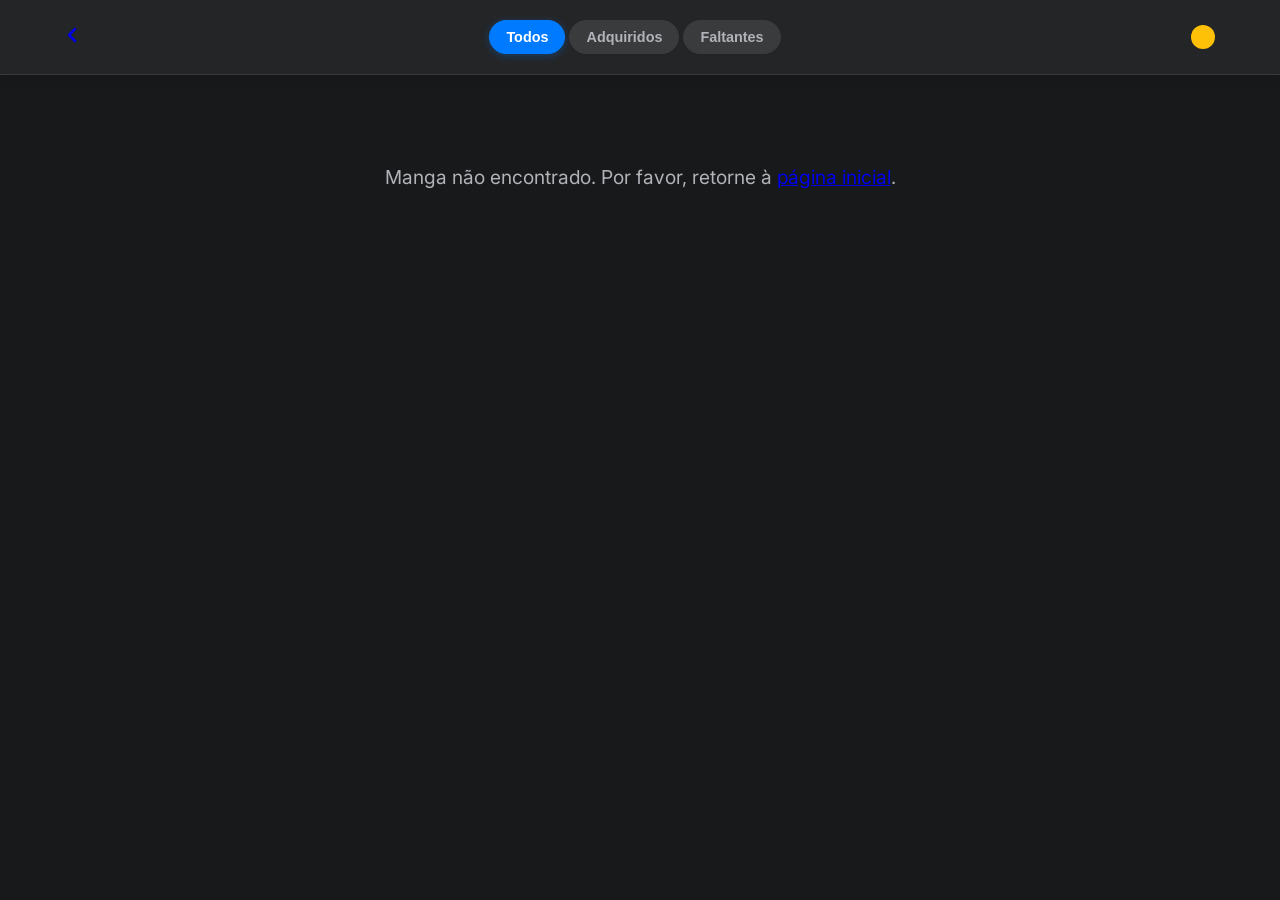
==== commit d1b5195e: "volumes redesign" ====
--- a/volumes.html
+++ b/volumes.html
@@ -4,7 +4,7 @@
     <meta charset="UTF-8">
     <meta name="viewport" content="width=device-width, initial-scale=1.0">
     <title id="page-title">Carregando...</title>
-    <link rel="stylesheet" href="style.css">
+    <link rel="stylesheet" href="css/style.css">
     <link rel="preconnect" href="https://fonts.googleapis.com">
     <link rel="preconnect" href="https://fonts.gstatic.com" crossorigin>
     <link href="https://fonts.googleapis.com/css2?family=Inter:wght@400;600;700&display=swap" rel="stylesheet">
@@ -40,7 +40,7 @@
         </div>
     </main>
 
-    <script src="theme.js"></script>
-    <script type="module" src="volumes.js"></script>
+    <script src="js/theme.js"></script>
+    <script type="module" src="js/volumes.js"></script>
 </body>
 </html>
--- a/css/style.css
+++ b/css/style.css
@@ -0,0 +1,354 @@
+/* Basic Reset & Root Variables */
+:root {
+    --background-color-light: #f0f2f5;
+    --background-color-secondary-light: #ffffff;
+    --background-color-tertiary-light: #e4e6eb;
+    --text-color-light: #050505;
+    --text-color-secondary-light: #65676b;
+    --border-color-light: #ced0d4;
+    --accent-color: #007bff; 
+    --accent-color-darker: #0056b3;
+    --accent-color-translucent: rgba(0, 123, 255, 0.1);
+    --accent-color-rgb: 0, 123, 255;
+
+    --background-color-dark: #18191a;
+    --background-color-secondary-dark: #242526;
+    --background-color-tertiary-dark: #3a3b3c;
+    --text-color-dark: #e4e6eb;
+    --text-color-secondary-dark: #b0b3b8;
+    --border-color-dark: #3a3b3c;
+
+    --card-shadow: 0 4px 12px rgba(0, 0, 0, 0.1);
+    --card-shadow-hover: 0 6px 16px rgba(0, 0, 0, 0.12);
+    --card-border-radius: 12px;
+}
+
+[data-theme='light'] {
+    --background-color: var(--background-color-light);
+    --background-color-secondary: var(--background-color-secondary-light);
+    --background-color-tertiary: var(--background-color-tertiary-light);
+    --text-color: var(--text-color-light);
+    --text-color-secondary: var(--text-color-secondary-light);
+    --border-color: var(--border-color-light);
+}
+
+[data-theme='dark'] {
+    --background-color: var(--background-color-dark);
+    --background-color-secondary: var(--background-color-secondary-dark);
+    --background-color-tertiary: var(--background-color-tertiary-dark);
+    --text-color: var(--text-color-dark);
+    --text-color-secondary: var(--text-color-secondary-dark);
+    --border-color: var(--border-color-dark);
+}
+
+* {
+    margin: 0;
+    padding: 0;
+    box-sizing: border-box;
+}
+
+body {
+    font-family: 'Inter', sans-serif;
+    background-color: var(--background-color);
+    color: var(--text-color);
+    transition: background-color 0.3s, color 0.3s;
+    font-size: 16px;
+}
+
+/* Main Wallpaper */
+.main-wallpaper, .wallpaper-bg {
+    position: fixed;
+    top: 0;
+    left: 0;
+    width: 100%;
+    height: 100%;
+    z-index: -1;
+    background-size: cover;
+    background-position: center;
+    opacity: 0;
+    transition: opacity 0.5s ease-in-out;
+    filter: blur(8px) brightness(0.6);
+}
+
+.main-wallpaper.visible, .wallpaper-bg.visible {
+    opacity: 0.2;
+}
+
+/* Header */
+header {
+    background-color: var(--background-color-secondary);
+    padding: 20px 0;
+    position: sticky;
+    top: 0;
+    z-index: 100;
+    box-shadow: 0 2px 10px rgba(0, 0, 0, 0.1);
+    border-bottom: 1px solid var(--border-color);
+}
+
+.header-content {
+    max-width: 1200px;
+    margin: 0 auto;
+    padding: 0 20px;
+    display: flex;
+    justify-content: space-between;
+    align-items: center;
+}
+
+header h1 {
+    font-size: 1.8rem;
+    font-weight: 700;
+    color: var(--text-color);
+}
+
+.controls {
+    display: flex;
+    align-items: center;
+    gap: 15px;
+}
+
+/* Search Bar */
+#search-bar {
+    padding: 10px 15px;
+    border-radius: 20px;
+    border: 1px solid var(--border-color);
+    background-color: var(--background-color-tertiary);
+    color: var(--text-color);
+    font-size: 1rem;
+    width: 250px;
+    transition: all 0.2s ease-in-out;
+}
+
+#search-bar:focus {
+    outline: none;
+    border-color: var(--accent-color);
+    box-shadow: 0 0 0 3px var(--accent-color-translucent);
+}
+
+/* Theme Button */
+.theme-button {
+    background: none;
+    border: none;
+    cursor: pointer;
+    padding: 5px;
+    border-radius: 50%;
+    display: flex;
+    align-items: center;
+    justify-content: center;
+    flex-shrink: 0;
+}
+
+.theme-icon {
+    width: 24px;
+    height: 24px;
+    border-radius: 50%;
+    transition: all 0.3s ease-in-out;
+}
+
+[data-theme='dark'] .theme-icon { background-color: #ffc107; }
+[data-theme='light'] .theme-icon { background-color: #18191a; }
+
+/* Main Content Grid */
+main {
+    padding: 40px 20px;
+}
+
+.card-grid {
+    max-width: 1200px;
+    margin: 0 auto;
+    display: grid;
+    grid-template-columns: repeat(auto-fill, minmax(180px, 1fr));
+    gap: 30px;
+    transition: opacity 0.3s ease-out;
+}
+
+.card-grid.grid-faded {
+    opacity: 0;
+}
+
+.no-results {
+    grid-column: 1 / -1;
+    text-align: center;
+    font-size: 1.2rem;
+    color: var(--text-color-secondary);
+    margin-top: 50px;
+}
+
+/* Card Styling */
+.card {
+    background-color: var(--background-color-secondary);
+    border-radius: var(--card-border-radius);
+    overflow: hidden;
+    text-decoration: none;
+    color: var(--text-color);
+    box-shadow: var(--card-shadow);
+    transition: transform 0.2s ease-in-out, box-shadow 0.2s ease-in-out;
+    display: flex;
+    flex-direction: column;
+    cursor: pointer;
+}
+
+.card:hover {
+    transform: translateY(-5px);
+    box-shadow: var(--card-shadow-hover);
+}
+
+.card-image-container {
+    width: 100%;
+    padding-top: 140%; 
+    position: relative;
+}
+
+.card-image {
+    position: absolute;
+    top: 0;
+    left: 0;
+    width: 100%;
+    height: 100%;
+    object-fit: cover;
+}
+
+.card-content {
+    padding: 15px;
+    display: flex;
+    flex-direction: column;
+    flex-grow: 1;
+}
+
+.card-title {
+    font-size: 1rem;
+    font-weight: 600;
+    line-height: 1.3;
+}
+
+.card-subtitle {
+    font-size: 0.8rem;
+    color: var(--text-color-secondary);
+    margin-top: 4px;
+}
+
+.card-volume-count {
+    font-size: 0.8rem;
+    font-weight: 600;
+    background-color: var(--accent-color);
+    color: white;
+    padding: 3px 8px;
+    border-radius: 12px;
+    margin: 15px;
+    align-self: flex-end;
+}
+
+/* Filter Controls */
+.filter-options {
+    display: flex;
+    gap: 10px;
+}
+
+.filter-button {
+    background-color: var(--background-color-tertiary);
+    color: var(--text-color-secondary);
+    border: 1px solid var(--border-color);
+    padding: 8px 16px;
+    border-radius: 20px;
+    cursor: pointer;
+    font-size: 0.9rem;
+    font-weight: 600;
+    transition: all 0.2s ease-in-out;
+    box-shadow: 0 1px 3px rgba(0,0,0,0.05);
+}
+
+.filter-button:hover {
+    background-color: var(--accent-color-translucent);
+    border-color: var(--accent-color);
+    color: var(--accent-color);
+}
+
+.filter-button.active {
+    background-color: var(--accent-color);
+    color: white;
+    border-color: var(--accent-color);
+    box-shadow: 0 2px 8px rgba(var(--accent-color-rgb), 0.3);
+}
+
+/* --- Shared Element Transition --- */
+.loading-overlay {
+    position: fixed;
+    top: 0;
+    left: 0;
+    width: 100%;
+    height: 100%;
+    background-color: rgba(0, 0, 0, 0.7);
+    backdrop-filter: blur(10px);
+    display: flex;
+    align-items: center;
+    justify-content: center;
+    z-index: 200;
+    opacity: 0;
+    transition: opacity 0.3s ease-in-out;
+}
+
+.loading-overlay.visible {
+    opacity: 1;
+}
+
+.loading-card {
+    width: 90%;
+    max-width: 800px;
+    height: auto;
+    background-size: cover;
+    background-position: center;
+    border-radius: 16px;
+    box-shadow: 0 10px 30px rgba(0,0,0,0.3);
+    overflow: hidden;
+}
+
+.loading-content {
+    display: flex;
+    padding: 40px;
+    background: linear-gradient(to right, rgba(0,0,0,0.6), rgba(0,0,0,0.8));
+}
+
+.loading-cover {
+    width: 200px;
+    height: 280px;
+    object-fit: cover;
+    border-radius: 16px;
+    flex-shrink: 0;
+    transition: opacity 0.3s 0.2s ease-in;
+}
+
+.loading-info {
+    color: white;
+    padding-left: 30px;
+    transition: opacity 0.3s 0.3s ease-in;
+}
+
+.loading-info h2 {
+    font-size: 2.5rem;
+    margin-bottom: 15px;
+}
+
+.loading-info p {
+    font-size: 1.1rem;
+    line-height: 1.6;
+    margin-bottom: 25px;
+}
+
+@keyframes spin {
+    0% { transform: rotate(0deg); }
+    100% { transform: rotate(360deg); }
+}
+
+.loading-spinner {
+    border: 4px solid rgba(255, 255, 255, 0.3);
+    border-top: 4px solid #fff;
+    border-radius: 50%;
+    width: 40px;
+    height: 40px;
+    animation: spin 1s linear infinite;
+}
+
+.flying-clone {
+    z-index: 300;
+    object-fit: cover;
+    transition: top 0.4s ease-in-out, left 0.4s ease-in-out, width 0.4s ease-in-out, height 0.4s ease-in-out, border-radius 0.4s ease-in-out;
+}
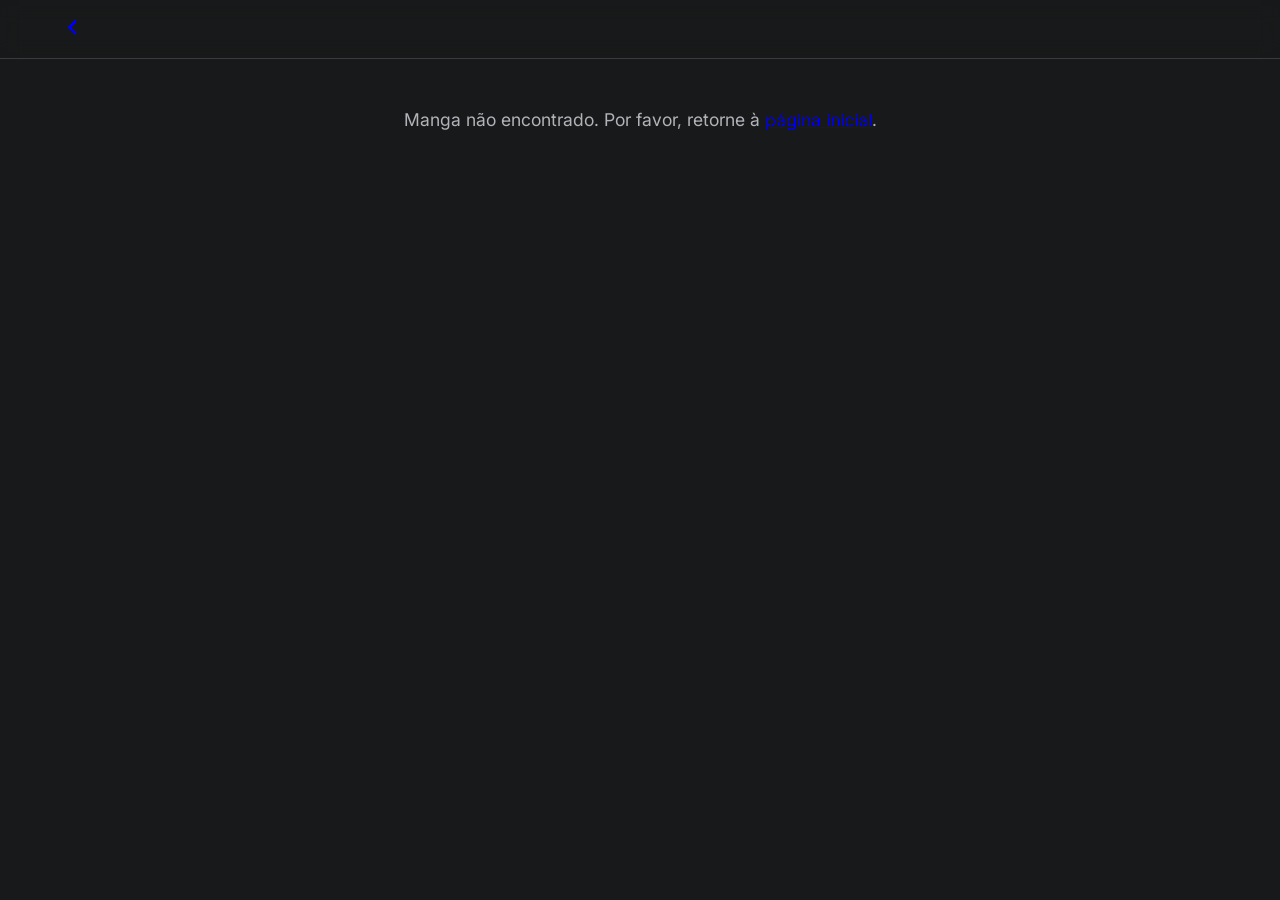
==== commit 0843d5a6: "Volumes redesign" ====
--- a/volumes.html
+++ b/volumes.html
@@ -18,11 +18,7 @@
             <a href="index.html" class="back-button" aria-label="Voltar para a coleção">
                 <svg xmlns="http://www.w3.org/2000/svg" width="24" height="24" viewBox="0 0 24 24" fill="none" stroke="currentColor" stroke-width="2.5" stroke-linecap="round" stroke-linejoin="round"><path d="M15 18L9 12l6-6"/></svg>
             </a>
-            <div class="filter-controls">
-                <button class="filter-button active" data-filter="all">Todos</button>
-                <button class="filter-button" data-filter="Adquirido">Adquiridos</button>
-                <button class="filter-button" data-filter="Falta">Faltantes</button>
-            </div>
+            <h1 id="header-manga-title" class="header-manga-title">Carregando...</h1>
             <button class="theme-button" aria-label="Mudar tema">
                 <div class="theme-icon"></div>
             </button>
@@ -30,17 +26,36 @@
     </header>
 
     <main class="manga-detail-main">
-        <div class="manga-info">
-            <h1 id="manga-title">Carregando...</h1>
-            <p id="manga-synopsis">Carregando...</p>
-        </div>
+        <div class="manga-detail-container">
+            <!-- Coluna da Esquerda: Informações do Mangá -->
+            <aside class="manga-detail-sidebar">
+                <div class="sidebar-content">
+                    <img id="manga-cover-image" src="" alt="Capa do Mangá" class="manga-cover-image">
+                    <div class="manga-info">
+                        <h1 id="manga-title">Carregando...</h1>
+                        <p id="manga-synopsis">Carregando...</p>
+                    </div>
+                </div>
+            </aside>
 
-        <div id="volumes-container" class="card-grid">
-            <!-- Volumes do mangá serão inseridos aqui -->
+            <!-- Coluna da Direita: Volumes -->
+            <div class="manga-detail-content">
+                <div class="filter-controls-container">
+                    <h2>Volumes</h2>
+                    <div class="filter-controls">
+                        <button class="filter-button active" data-filter="all">Todos</button>
+                        <button class="filter-button" data-filter="Adquirido">Adquiridos</button>
+                        <button class="filter-button" data-filter="Falta">Faltantes</button>
+                    </div>
+                </div>
+                <div id="volumes-container" class="card-grid">
+                    <!-- Volumes do mangá serão inseridos aqui -->
+                </div>
+            </div>
         </div>
     </main>
 
     <script src="js/theme.js"></script>
     <script type="module" src="js/volumes.js"></script>
 </body>
-</html>+</html>
--- a/css/style.css
+++ b/css/style.css
@@ -6,18 +6,16 @@
     --text-color-light: #050505;
     --text-color-secondary-light: #65676b;
     --border-color-light: #ced0d4;
-    --accent-color: #007bff; 
+    --accent-color: #007bff;
     --accent-color-darker: #0056b3;
     --accent-color-translucent: rgba(0, 123, 255, 0.1);
     --accent-color-rgb: 0, 123, 255;
-
     --background-color-dark: #18191a;
     --background-color-secondary-dark: #242526;
     --background-color-tertiary-dark: #3a3b3c;
     --text-color-dark: #e4e6eb;
     --text-color-secondary-dark: #b0b3b8;
     --border-color-dark: #3a3b3c;
-
     --card-shadow: 0 4px 12px rgba(0, 0, 0, 0.1);
     --card-shadow-hover: 0 6px 16px rgba(0, 0, 0, 0.12);
     --card-border-radius: 12px;
@@ -55,7 +53,6 @@
     font-size: 16px;
 }
 
-/* Main Wallpaper */
 .main-wallpaper, .wallpaper-bg {
     position: fixed;
     top: 0;
@@ -74,14 +71,14 @@
     opacity: 0.2;
 }
 
-/* Header */
 header {
-    background-color: var(--background-color-secondary);
-    padding: 20px 0;
+    padding: 15px 0;
     position: sticky;
     top: 0;
     z-index: 100;
-    box-shadow: 0 2px 10px rgba(0, 0, 0, 0.1);
+    background-color: rgba(var(--background-color-secondary-rgb), 0.8);
+    backdrop-filter: blur(10px);
+    -webkit-backdrop-filter: blur(10px);
     border-bottom: 1px solid var(--border-color);
 }
 
@@ -94,107 +91,134 @@
     align-items: center;
 }
 
-header h1 {
-    font-size: 1.8rem;
-    font-weight: 700;
+.header-manga-title {
+    font-size: 1.2rem;
+    font-weight: 600;
     color: var(--text-color);
-}
-
-.controls {
-    display: flex;
-    align-items: center;
-    gap: 15px;
-}
-
-/* Search Bar */
-#search-bar {
-    padding: 10px 15px;
-    border-radius: 20px;
-    border: 1px solid var(--border-color);
-    background-color: var(--background-color-tertiary);
-    color: var(--text-color);
-    font-size: 1rem;
-    width: 250px;
-    transition: all 0.2s ease-in-out;
-}
-
-#search-bar:focus {
-    outline: none;
-    border-color: var(--accent-color);
-    box-shadow: 0 0 0 3px var(--accent-color-translucent);
-}
-
-/* Theme Button */
+    text-align: center;
+    position: absolute;
+    left: 50%;
+    transform: translateX(-50%);
+    display: none; 
+}
+
 .theme-button {
     background: none;
     border: none;
     cursor: pointer;
     padding: 5px;
-    border-radius: 50%;
-    display: flex;
-    align-items: center;
-    justify-content: center;
-    flex-shrink: 0;
-}
-
-.theme-icon {
-    width: 24px;
-    height: 24px;
-    border-radius: 50%;
-    transition: all 0.3s ease-in-out;
-}
-
-[data-theme='dark'] .theme-icon { background-color: #ffc107; }
-[data-theme='light'] .theme-icon { background-color: #18191a; }
-
-/* Main Content Grid */
+}
+
 main {
-    padding: 40px 20px;
-}
-
-.card-grid {
+    padding: 0;
+}
+
+.manga-detail-container {
     max-width: 1200px;
     margin: 0 auto;
+    display: flex;
+    align-items: flex-start;
+    gap: 40px;
+    padding: 30px 20px;
+}
+
+.manga-detail-sidebar {
+    width: 300px;
+    flex-shrink: 0;
+    position: sticky;
+    top: 90px; 
+}
+
+.sidebar-content {
+    background-color: var(--background-color-secondary);
+    border-radius: var(--card-border-radius);
+    box-shadow: var(--card-shadow);
+    overflow: hidden;
+}
+
+.manga-cover-image {
+    width: 100%;
+    height: auto;
+    aspect-ratio: 2 / 3;
+    object-fit: cover;
+    display: block;
+}
+
+.manga-info {
+    padding: 20px;
+}
+
+.manga-info #manga-title {
+    font-size: 1.5rem;
+    font-weight: 700;
+    margin-bottom: 10px;
+}
+
+.manga-info #manga-synopsis {
+    font-size: 0.95rem;
+    line-height: 1.6;
+    color: var(--text-color-secondary);
+}
+
+.manga-detail-content {
+    flex-grow: 1;
+    min-width: 0;
+}
+
+.filter-controls-container {
+    background-color: var(--background-color-secondary);
+    padding: 15px 20px;
+    border-radius: var(--card-border-radius);
+    margin-bottom: 25px;
+    display: flex;
+    justify-content: space-between;
+    align-items: center;
+    box-shadow: var(--card-shadow);
+}
+
+.filter-controls-container h2 {
+    font-size: 1.3rem;
+    font-weight: 600;
+    color: var(--text-color);
+}
+
+.filter-controls {
+    display: flex;
+    gap: 10px;
+}
+
+.card-grid {
     display: grid;
-    grid-template-columns: repeat(auto-fill, minmax(180px, 1fr));
-    gap: 30px;
-    transition: opacity 0.3s ease-out;
-}
-
-.card-grid.grid-faded {
-    opacity: 0;
+    grid-template-columns: repeat(auto-fill, minmax(160px, 1fr));
+    gap: 25px;
 }
 
 .no-results {
     grid-column: 1 / -1;
     text-align: center;
-    font-size: 1.2rem;
+    font-size: 1.1rem;
     color: var(--text-color-secondary);
-    margin-top: 50px;
-}
-
-/* Card Styling */
+    padding: 50px 0;
+}
+
 .card {
     background-color: var(--background-color-secondary);
     border-radius: var(--card-border-radius);
     overflow: hidden;
-    text-decoration: none;
-    color: var(--text-color);
     box-shadow: var(--card-shadow);
-    transition: transform 0.2s ease-in-out, box-shadow 0.2s ease-in-out;
+    transition: transform 0.2s, box-shadow 0.2s;
     display: flex;
     flex-direction: column;
-    cursor: pointer;
 }
 
 .card:hover {
-    transform: translateY(-5px);
+    transform: translateY(-4px);
     box-shadow: var(--card-shadow-hover);
 }
 
 .card-image-container {
     width: 100%;
-    padding-top: 140%; 
+    padding-top: 140%;
     position: relative;
 }
 
@@ -208,147 +232,67 @@
 }
 
 .card-content {
-    padding: 15px;
-    display: flex;
-    flex-direction: column;
-    flex-grow: 1;
+    padding: 12px;
+    position: relative;
 }
 
 .card-title {
-    font-size: 1rem;
+    font-size: 0.95rem;
     font-weight: 600;
-    line-height: 1.3;
-}
-
-.card-subtitle {
-    font-size: 0.8rem;
-    color: var(--text-color-secondary);
-    margin-top: 4px;
-}
-
-.card-volume-count {
-    font-size: 0.8rem;
-    font-weight: 600;
-    background-color: var(--accent-color);
-    color: white;
-    padding: 3px 8px;
-    border-radius: 12px;
-    margin: 15px;
-    align-self: flex-end;
-}
-
-/* Filter Controls */
-.filter-options {
-    display: flex;
-    gap: 10px;
-}
-
-.filter-button {
-    background-color: var(--background-color-tertiary);
-    color: var(--text-color-secondary);
-    border: 1px solid var(--border-color);
-    padding: 8px 16px;
-    border-radius: 20px;
-    cursor: pointer;
-    font-size: 0.9rem;
-    font-weight: 600;
-    transition: all 0.2s ease-in-out;
-    box-shadow: 0 1px 3px rgba(0,0,0,0.05);
-}
-
-.filter-button:hover {
-    background-color: var(--accent-color-translucent);
-    border-color: var(--accent-color);
-    color: var(--accent-color);
-}
-
-.filter-button.active {
-    background-color: var(--accent-color);
-    color: white;
-    border-color: var(--accent-color);
-    box-shadow: 0 2px 8px rgba(var(--accent-color-rgb), 0.3);
-}
-
-/* --- Shared Element Transition --- */
-.loading-overlay {
-    position: fixed;
-    top: 0;
-    left: 0;
-    width: 100%;
-    height: 100%;
-    background-color: rgba(0, 0, 0, 0.7);
-    backdrop-filter: blur(10px);
-    display: flex;
-    align-items: center;
-    justify-content: center;
-    z-index: 200;
-    opacity: 0;
-    transition: opacity 0.3s ease-in-out;
-}
-
-.loading-overlay.visible {
-    opacity: 1;
-}
-
-.loading-card {
-    width: 90%;
-    max-width: 800px;
-    height: auto;
-    background-size: cover;
-    background-position: center;
-    border-radius: 16px;
-    box-shadow: 0 10px 30px rgba(0,0,0,0.3);
+    white-space: nowrap;
     overflow: hidden;
-}
-
-.loading-content {
-    display: flex;
-    padding: 40px;
-    background: linear-gradient(to right, rgba(0,0,0,0.6), rgba(0,0,0,0.8));
-}
-
-.loading-cover {
-    width: 200px;
-    height: 280px;
-    object-fit: cover;
-    border-radius: 16px;
-    flex-shrink: 0;
-    transition: opacity 0.3s 0.2s ease-in;
-}
-
-.loading-info {
-    color: white;
-    padding-left: 30px;
-    transition: opacity 0.3s 0.3s ease-in;
-}
-
-.loading-info h2 {
-    font-size: 2.5rem;
-    margin-bottom: 15px;
-}
-
-.loading-info p {
-    font-size: 1.1rem;
-    line-height: 1.6;
-    margin-bottom: 25px;
-}
-
-@keyframes spin {
-    0% { transform: rotate(0deg); }
-    100% { transform: rotate(360deg); }
-}
-
-.loading-spinner {
-    border: 4px solid rgba(255, 255, 255, 0.3);
-    border-top: 4px solid #fff;
-    border-radius: 50%;
-    width: 40px;
-    height: 40px;
-    animation: spin 1s linear infinite;
-}
-
-.flying-clone {
-    z-index: 300;
-    object-fit: cover;
-    transition: top 0.4s ease-in-out, left 0.4s ease-in-out, width 0.4s ease-in-out, height 0.4s ease-in-out, border-radius 0.4s ease-in-out;
-}
+    text-overflow: ellipsis;
+}
+
+@media (max-width: 900px) {
+    .manga-detail-container {
+        flex-direction: column;
+        gap: 25px;
+    }
+    .manga-detail-sidebar {
+        width: 100%;
+        position: static;
+    }
+    .sidebar-content {
+        display: flex;
+        align-items: flex-start;
+        gap: 20px;
+    }
+    .manga-cover-image {
+        width: 150px;
+        flex-shrink: 0;
+    }
+    .header-manga-title {
+        display: block; 
+    }
+    .manga-info #manga-title {
+        display: none; 
+    }
+}
+
+@media (max-width: 600px) {
+    .header-content {
+        padding: 0 15px;
+    }
+    .manga-detail-container {
+        padding: 20px 15px;
+    }
+    .filter-controls-container {
+        flex-direction: column;
+        align-items: stretch;
+        gap: 15px;
+    }
+    .filter-controls {
+        justify-content: center;
+    }
+    .card-grid {
+        grid-template-columns: repeat(auto-fill, minmax(130px, 1fr));
+        gap: 20px;
+    }
+    .sidebar-content {
+        flex-direction: column;
+    }
+    .manga-cover-image {
+        width: 100%;
+    }
+}
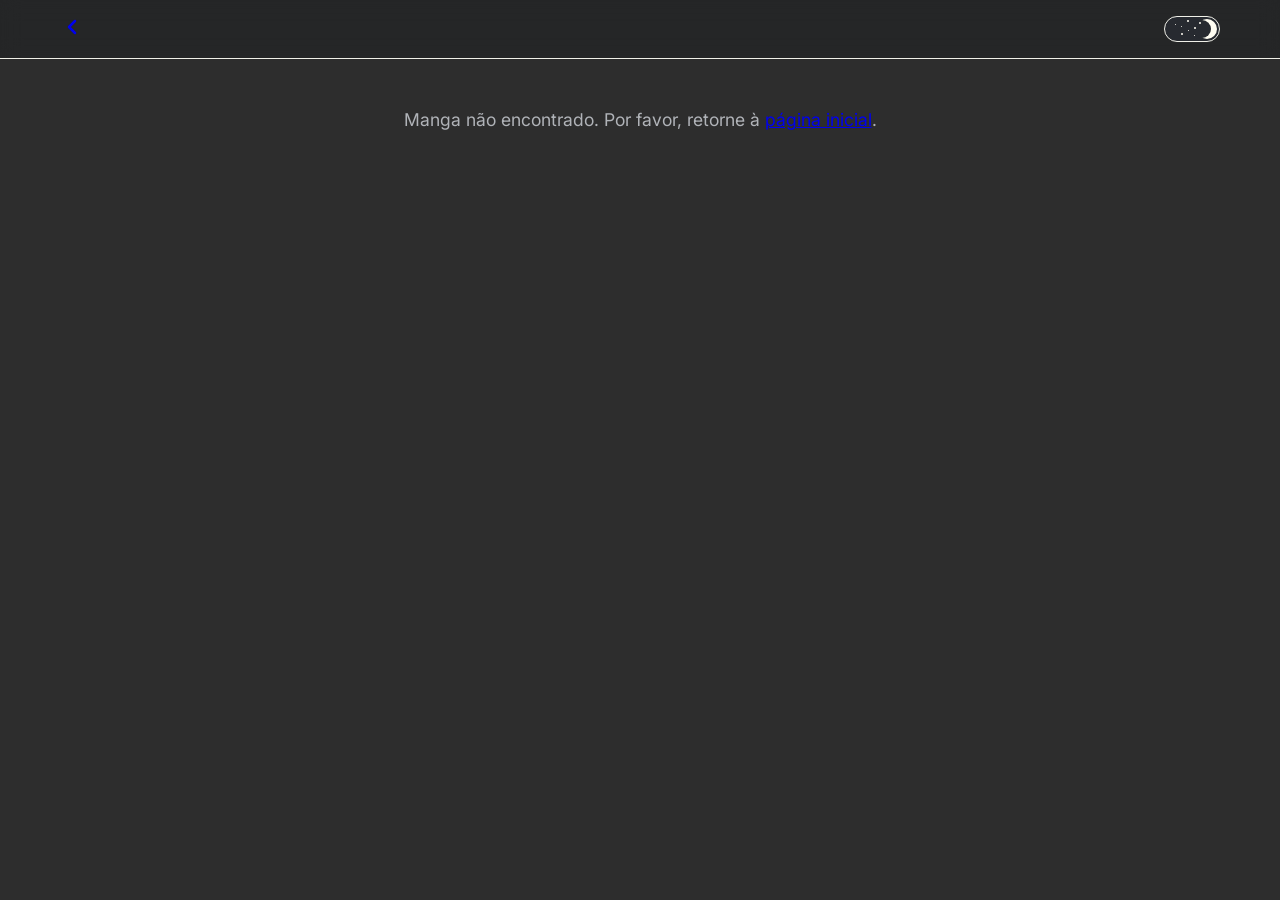
==== commit 8f439c06: "redesign" ====
--- a/volumes.html
+++ b/volumes.html
@@ -19,8 +19,17 @@
                 <svg xmlns="http://www.w3.org/2000/svg" width="24" height="24" viewBox="0 0 24 24" fill="none" stroke="currentColor" stroke-width="2.5" stroke-linecap="round" stroke-linejoin="round"><path d="M15 18L9 12l6-6"/></svg>
             </a>
             <h1 id="header-manga-title" class="header-manga-title">Carregando...</h1>
-            <button class="theme-button" aria-label="Mudar tema">
-                <div class="theme-icon"></div>
+            <button class="theme-switcher-grid" id="theme-switcher" aria-label="Switch theme">
+                <div class="sun" aria-hidden="true"></div>
+                <div class="moon-overlay" aria-hidden="true"></div>
+                <div class="cloud-ball cloud-ball-left" aria-hidden="true"></div>
+                <div class="cloud-ball cloud-ball-middle" aria-hidden="true"></div>
+                <div class="cloud-ball cloud-ball-right" aria-hidden="true"></div>
+                <div class="cloud-ball cloud-ball-top" aria-hidden="true"></div>
+                <div class="star" id="star1" aria-hidden="true"></div>
+                <div class="star" id="star2" aria-hidden="true"></div>
+                <div class="star" id="star3" aria-hidden="true"></div>
+                <div class="star" id="star4" aria-hidden="true"></div>
             </button>
         </div>
     </header>
@@ -43,9 +52,9 @@
                 <div class="filter-controls-container">
                     <h2>Volumes</h2>
                     <div class="filter-controls">
-                        <button class="filter-button active" data-filter="all">Todos</button>
-                        <button class="filter-button" data-filter="Adquirido">Adquiridos</button>
-                        <button class="filter-button" data-filter="Falta">Faltantes</button>
+                        <button class="filter-btn" data-filter="all">Todos os Volumes</button>
+                        <button class="filter-btn" data-filter="Adquirido">Adquiridos</button>
+                        <button class="filter-btn" data-filter="Faltando">Faltantes</button>
                     </div>
                 </div>
                 <div id="volumes-container" class="card-grid">
--- a/css/style.css
+++ b/css/style.css
@@ -1,21 +1,30 @@
 /* Basic Reset & Root Variables */
 :root {
-    --background-color-light: #f0f2f5;
+    --background-color-light: #f0f0e8;
+    --background-color-dark: #000000d2;
     --background-color-secondary-light: #ffffff;
     --background-color-tertiary-light: #e4e6eb;
     --text-color-light: #050505;
     --text-color-secondary-light: #65676b;
-    --border-color-light: #ced0d4;
+    --border-color-light: #1c2135;
+    --border-color-dark: #f0f0e8;
     --accent-color: #007bff;
     --accent-color-darker: #0056b3;
     --accent-color-translucent: rgba(0, 123, 255, 0.1);
-    --accent-color-rgb: 0, 123, 255;
-    --background-color-dark: #18191a;
+    --acquired-color: #28a745;
+    --missing-color: #dc3545;
     --background-color-secondary-dark: #242526;
     --background-color-tertiary-dark: #3a3b3c;
     --text-color-dark: #e4e6eb;
     --text-color-secondary-dark: #b0b3b8;
-    --border-color-dark: #3a3b3c;
+    --acquired-color-dark: #208035;
+    --missing-color-dark: #b02a37;
+    --sun-color: #fabc1c;
+    --moon-color: #fffdf2;
+    --day-bg-color: #0dbdf6;
+    --night-bg-color: #272a30;
+    --cloud-color: #fffdf2;
+    --star-color: #fffdf2;
     --card-shadow: 0 4px 12px rgba(0, 0, 0, 0.1);
     --card-shadow-hover: 0 6px 16px rgba(0, 0, 0, 0.12);
     --card-border-radius: 12px;
@@ -24,19 +33,25 @@
 [data-theme='light'] {
     --background-color: var(--background-color-light);
     --background-color-secondary: var(--background-color-secondary-light);
+    --background-color-secondary-rgb: 255, 255, 255;
     --background-color-tertiary: var(--background-color-tertiary-light);
     --text-color: var(--text-color-light);
     --text-color-secondary: var(--text-color-secondary-light);
     --border-color: var(--border-color-light);
+    --btn-acquired-bg: var(--acquired-color);
+    --btn-missing-bg: var(--missing-color);
 }
 
 [data-theme='dark'] {
     --background-color: var(--background-color-dark);
     --background-color-secondary: var(--background-color-secondary-dark);
+    --background-color-secondary-rgb: 36, 37, 38;
     --background-color-tertiary: var(--background-color-tertiary-dark);
     --text-color: var(--text-color-dark);
     --text-color-secondary: var(--text-color-secondary-dark);
     --border-color: var(--border-color-dark);
+    --btn-acquired-bg: var(--acquired-color-dark);
+    --btn-missing-bg: var(--missing-color-dark);
 }
 
 * {
@@ -49,7 +64,7 @@
     font-family: 'Inter', sans-serif;
     background-color: var(--background-color);
     color: var(--text-color);
-    transition: background-color 0.3s, color 0.3s;
+    transition: background-color 0.8s ease, color 0.8s ease;
     font-size: 16px;
 }
 
@@ -102,11 +117,154 @@
     display: none; 
 }
 
-.theme-button {
-    background: none;
-    border: none;
-    cursor: pointer;
-    padding: 5px;
+/* New Theme Switcher */
+.theme-switcher-grid {
+  display: grid;
+  grid-template-columns: repeat(54, 1px);
+  grid-template-rows: repeat(24, 1px);
+  gap: 0;
+  position: relative;
+  background-color: var(--day-bg-color);
+  border-radius: 49px;
+  border: 1px solid var(--border-color-light);
+  cursor: pointer;
+  transition: background-color 0.8s ease, border-color 0.8s ease;
+  appearance: none;
+  padding: 0;
+}
+
+[data-theme='dark'] .theme-switcher-grid {
+  background-color: var(--night-bg-color);
+  border-color: var(--border-color-dark);
+}
+
+.sun {
+  background-color: var(--sun-color);
+  grid-column: 3 / 23;
+  grid-row: 3 / 23;
+  border-radius: 50%;
+  transition: grid-column 0.8s ease, background-color 0.8s ease;
+  height: 20px;
+}
+
+[data-theme='dark'] .sun {
+  grid-column: 33 / 53;
+  background-color: var(--moon-color);
+}
+
+.moon-overlay {
+  position: absolute;
+  border-radius: 50%;
+  transition: left 0.8s ease, background-color 0.8s ease;
+  z-index: 1;
+  background-color: var(--day-bg-color);
+}
+
+[data-theme='dark'] .moon-overlay {
+  display: block;
+  left: calc(28 / 54 * 100%);
+  top: calc(4 / 29 * 100%);
+  width: 18px;
+  height: 18px;
+  background-color: var(--night-bg-color);
+}
+
+.cloud-ball {
+  background-color: var(--cloud-color);
+  border-radius: 50%;
+  width: 9px;
+  height: 9px;
+  position: absolute;
+  transition: all 0.8s ease;
+  z-index: 2;
+}
+
+.cloud-ball-left {
+  top: calc((8 / 24) * 100%);
+  left: calc((12 / 54) * 100%);
+}
+
+.cloud-ball-middle {
+  top: calc((8 / 24) * 100%);
+  left: calc((17 / 54) * 100%);
+}
+
+.cloud-ball-right {
+  top: calc((8 / 24) * 100%);
+  left: calc((22 / 54) * 100%);
+}
+
+.cloud-ball-top {
+  top: calc((6 / 24) * 100%);
+  left: calc((17 / 54) * 100%);
+}
+
+[data-theme='dark'] .cloud-ball-left {
+  top: calc((16 / 24) * 100%);
+  left: calc((16 / 54) * 100%);
+  width: 2px;
+  height: 2px;
+}
+
+[data-theme='dark'] .cloud-ball-middle {
+  top: calc((3 / 24) * 100%);
+  left: calc((22 / 54) * 100%);
+  width: 2px;
+  height: 2px;
+}
+
+[data-theme='dark'] .cloud-ball-right {
+  top: calc((10 / 24) * 100%);
+  left: calc((29 / 54) * 100%);
+  width: 2px;
+  height: 2px;
+}
+
+[data-theme='dark'] .cloud-ball-top {
+  top: calc((5 / 24) * 100%);
+  left: calc((34 / 54) * 100%);
+  width: 2px;
+  height: 2px;
+}
+
+.star {
+  background-color: var(--star-color);
+  width: 1px;
+  height: 1px;
+  position: absolute;
+  opacity: 0;
+  transition: opacity 0.8s ease;
+}
+
+#star1 {
+  top: calc((7 / 24) * 100%);
+  left: calc((10 / 54) * 100%);
+  border-radius: 50%;
+}
+
+#star2 {
+  top: calc((9 / 24) * 100%);
+  left: calc((16 / 54) * 100%);
+  border-radius: 50%;
+}
+
+#star3 {
+  top: calc((13 / 24) * 100%);
+  left: calc((23 / 54) * 100%);
+  border-radius: 50%;
+}
+
+#star4 {
+  top: calc((18 / 24) * 100%);
+  left: calc((29 / 54) * 100%);
+  border-radius: 50%;
+}
+
+[data-theme='dark'] #star1,
+[data-theme='dark'] #star2,
+[data-theme='dark'] #star3,
+[data-theme='dark'] #star4 {
+  opacity: 1;
 }
 
 main {
@@ -182,15 +340,63 @@
     color: var(--text-color);
 }
 
+#search-bar {
+    width: 100%;
+    padding: 10px 15px;
+    border: 1px solid var(--border-color);
+    border-radius: 8px;
+    background-color: var(--background-color-tertiary);
+    color: var(--text-color);
+    font-size: 1rem;
+}
+
 .filter-controls {
     display: flex;
     gap: 10px;
+}
+
+.filter-btn {
+    padding: 8px 16px;
+    border: none;
+    border-radius: 8px;
+    background-color: var(--background-color-tertiary);
+    color: var(--text-color-secondary);
+    font-weight: 600;
+    cursor: pointer;
+    transition: all 0.2s ease-in-out;
+}
+
+.filter-btn:hover {
+    transform: translateY(-2px);
+    box-shadow: 0 4px 8px rgba(0,0,0,0.1);
+}
+
+.filter-btn.active {
+    color: #fff;
+    box-shadow: 0 2px 4px rgba(0,0,0,0.2);
+}
+
+.filter-btn[data-filter="all"].active {
+    background-color: var(--accent-color);
+}
+
+.filter-btn[data-filter="Adquirido"].active {
+    background-color: var(--btn-acquired-bg);
+}
+
+.filter-btn[data-filter="Faltando"].active {
+    background-color: var(--btn-missing-bg);
 }
 
 .card-grid {
     display: grid;
     grid-template-columns: repeat(auto-fill, minmax(160px, 1fr));
     gap: 25px;
+    transition: opacity 0.3s ease-out;
+}
+
+.card-grid.grid-faded {
+    opacity: 0;
 }
 
 .no-results {
@@ -209,6 +415,8 @@
     transition: transform 0.2s, box-shadow 0.2s;
     display: flex;
     flex-direction: column;
+    cursor: pointer;
+    position: relative;
 }
 
 .card:hover {
@@ -244,6 +452,109 @@
     text-overflow: ellipsis;
 }
 
+.card-subtitle {
+    font-size: 0.8rem;
+    color: var(--text-color-secondary);
+    margin-top: 2px;
+}
+
+.card-volume-count {
+    position: absolute;
+    top: 8px;
+    right: 8px;
+    background-color: rgba(0, 0, 0, 0.7);
+    color: white;
+    font-size: 0.75rem;
+    font-weight: 600;
+    padding: 4px 8px;
+    border-radius: 6px;
+}
+
+/* --- Shared Element Transition --- */
+.loading-overlay {
+    position: fixed;
+    top: 0;
+    left: 0;
+    width: 100%;
+    height: 100%;
+    background-color: rgba(0, 0, 0, 0.7);
+    backdrop-filter: blur(10px);
+    display: flex;
+    align-items: center;
+    justify-content: center;
+    z-index: 200;
+    opacity: 0;
+    transition: opacity 0.3s ease-in-out;
+}
+
+.loading-overlay.visible {
+    opacity: 1;
+}
+
+.loading-card {
+    width: 90%;
+    max-width: 800px;
+    height: auto;
+    background-size: cover;
+    background-position: center;
+    border-radius: 16px;
+    box-shadow: 0 10px 30px rgba(0,0,0,0.3);
+    overflow: hidden;
+}
+
+.loading-content {
+    display: flex;
+    padding: 40px;
+    background: linear-gradient(to right, rgba(0,0,0,0.6), rgba(0,0,0,0.8));
+}
+
+.loading-cover {
+    width: 200px;
+    height: 280px;
+    object-fit: cover;
+    border-radius: 16px;
+    flex-shrink: 0;
+    transition: opacity 0.3s 0.2s ease-in;
+}
+
+.loading-info {
+    color: white;
+    padding-left: 30px;
+    transition: opacity 0.3s 0.3s ease-in;
+}
+
+.loading-info h2 {
+    font-size: 2.5rem;
+    margin-bottom: 15px;
+}
+
+.loading-info p {
+    font-size: 1.1rem;
+    line-height: 1.6;
+    margin-bottom: 25px;
+}
+
+@keyframes spin {
+    0% { transform: rotate(0deg); }
+    100% { transform: rotate(360deg); }
+}
+
+.loading-spinner {
+    border: 4px solid rgba(255, 255, 255, 0.3);
+    border-top: 4px solid #fff;
+    border-radius: 50%;
+    width: 40px;
+    height: 40px;
+    animation: spin 1s linear infinite;
+}
+
+.flying-clone {
+    z-index: 300;
+    object-fit: cover;
+    position: fixed;
+    transition: top 0.4s ease-in-out, left 0.4s ease-in-out, width 0.4s ease-in-out, height 0.4s ease-in-out, border-radius 0.4s ease-in-out;
+}
+
 @media (max-width: 900px) {
     .manga-detail-container {
         flex-direction: column;
@@ -265,8 +576,14 @@
     .header-manga-title {
         display: block; 
     }
+    #collection-sidebar .manga-info #manga-title { 
+        display: block;
+    }
     .manga-info #manga-title {
         display: none; 
+    }
+    #collection-sidebar .manga-info {
+        width: 100%;
     }
 }
 
